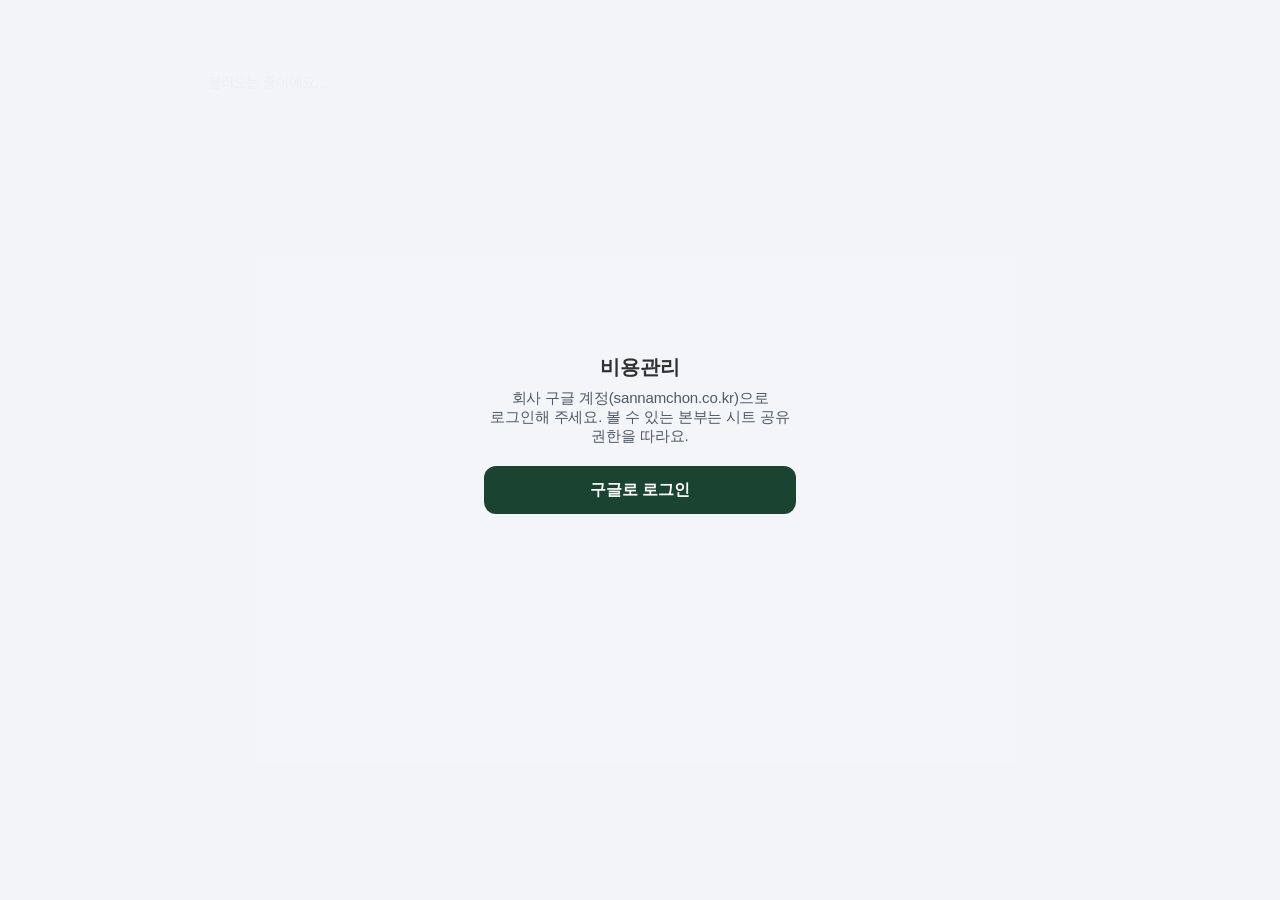
==== flow.html @ 330aad8c "feat(GS9 M3·M4): shim(로그인·fetch 가로채기)·r9_api(계획·공통비·상태)·구성 (로컬 커밋, push 전)" ====
<!doctype html><html lang="ko"><head><meta charset="utf-8"><meta name="viewport" content="width=1440"><title>비용관리</title>
<link rel="stylesheet" href="style.css"><link rel="stylesheet" href="online.css"><link rel="stylesheet" href="common.css"><link rel="stylesheet" href="flow.css"><link rel="stylesheet" href="u5.css"><link rel="stylesheet" href="u6.css"><link rel="stylesheet" href="u7.css"><link rel="stylesheet" href="u8.css"><link rel="preload" href="fonts/PretendardVariable.woff2" as="font" type="font/woff2" crossorigin><link rel="stylesheet" href="u9.css"><link rel="stylesheet" href="u10.css"><link rel="stylesheet" href="sidebar.css"><link rel="stylesheet" href="r7_p1.css"><link rel="stylesheet" href="r7_tokens.css"><link rel="stylesheet" href="r7_p3.css"><link rel="stylesheet" href="r8_p3.css"><link rel="stylesheet" href="r10_simple.css"><link rel="stylesheet" href="r10_ai.css"><link rel="stylesheet" href="r10_chart.css"><link rel="stylesheet" href="r11_ux.css"><link rel="stylesheet" href="r11_data.css"><link rel="stylesheet" href="r13_plan.css"><link rel="stylesheet" href="hide_excluded.css"></head>
<body class="d r10"><div class="app"><aside class="side" id="side" aria-label="메뉴"></aside><main class="main" id="main"><div class="col" id="boot" style="padding:48px;font-size:15px;color:#616161">불러오는 중이에요…</div></main><aside class="ai-side" id="aiSide" aria-label="AI 대화"></aside></div>
<div class="modal-bg" id="mbg"><div class="modal" id="modal" role="dialog" aria-modal="true" aria-labelledby="mTitle"></div></div>
<div class="toast" id="toast" role="status" aria-live="polite" aria-atomic="true"><span id="tmsg"></span><button id="tundo">되돌리기</button></div>
<script src="https://accounts.google.com/gsi/client" async defer></script><script src="bundle.js"></script><script src="r9_api.js"></script><script src="shim.js"></script><script src="common.js"></script><script src="plan_edit.js"></script><script src="u8_a11y.js"></script><script src="u10_tip.js"></script><script src="r7_tip.js"></script><script src="r7_p3.js"></script><script src="sidebar.js"></script><script src="r8_p3.js"></script><script src="auth/mode.js"></script><script src="r10_simple.js"></script><script src="r10_chart.js"></script><script src="r11_ux.js"></script><script src="r11_data.js"></script><script src="r13_plan.js"></script><script src="r13_resume.js"></script>
<script>
// 로그인 대역(개발용): ?as=이메일 로 바꿔 볼 수 있어요. 운영에서는 회사 구글 SSO로 바꿔요.
(async()=>{const q=new URLSearchParams(location.search);if(q.get('as'))localStorage.setItem('r6_dev_user',q.get('as'));
 const boot=document.getElementById('boot');
 try{const me=await V5.api('/api/me');const [data,state]=await Promise.all([V5.api('/api/r6/data'),V5.api('/api/state')]);
  window.R6_DATA=data;V5.initState(state,me);window.R13_resumeHash&&R13_resumeHash(me);const s=document.createElement('script');s.src='app.js';s.onload=()=>{if(window.R10HOOK)R10HOOK();};document.body.appendChild(s);}
 catch(e){window.R6_READY='error';// U5: 권한 없음(403)은 그대로 #denied, 나머지는 해요체 안내 + 다시 불러오기(서버 원문 e.message 는 안 보여요)
  if(e.status===403&&(!e.code||e.code==='not_allowlisted')){boot.id='denied';boot.textContent='이 계정은 비용관리를 볼 권한이 없어요. 경영지원본부에 권한을 요청해 주세요.';return;}
  boot.id='bootErr';boot.innerHTML=V5.errHtml(V5.errInfo(e,'화면을 불러오지 못했어요',{403:'이 계정으로는 이 화면 자료를 볼 수 없어요. 경영지원본부에 권한을 요청해 주세요.',404:'화면 자료 주소를 찾지 못했어요. 잠시 뒤 다시 불러와 주세요.'}))+'<button class="btn pri sm" id="bootRetry" style="margin-top:12px">다시 불러오기</button>';
  document.getElementById('bootRetry').onclick=()=>location.reload();}})();
</script></body></html>
---- style.css ----
*{box-sizing:border-box;margin:0;padding:0}
body{font-family:Pretendard,'Noto Sans CJK KR',sans-serif;color:#303030;background:#F1F1F1;font-size:14px;line-height:22px;letter-spacing:-0.01em;word-break:keep-all}
.num{font-variant-numeric:tabular-nums}
b,.strong{font-weight:650}
.app{display:flex;min-height:100vh}
.side{width:240px;background:#EBEBEB;padding:24px 12px;display:flex;flex-direction:column;gap:4px;position:relative}
.brand{font-size:18px;line-height:26px;font-weight:700;padding:0 8px}
.brand-s{font-size:12px;line-height:18px;color:#616161;padding:0 8px 16px}
.nav{display:block;padding:8px 12px;border-radius:8px;font-size:14px;color:#303030}
.nav.on{background:#fff;font-weight:650}
.side-b{margin-top:auto;padding:8px}
.cap{font-size:12px;color:#616161;margin-bottom:4px}
.sel{display:inline-block;background:#fff;border:1px solid #8A8A8A;border-radius:8px;padding:6px 12px;font-size:13px}
.sel.sm{font-size:12px;padding:4px 8px}
.main{flex:1;padding:32px 40px 40px;display:flex;justify-content:center}
.col{width:880px;display:flex;flex-direction:column;gap:16px}
.col2{display:flex;gap:24px;align-items:flex-start}
.colL{width:760px;display:flex;flex-direction:column;gap:16px}
.colR{width:400px;position:sticky;top:32px;padding-top:36px}
.topbar{display:flex;justify-content:space-between;align-items:center}
.tabs{display:flex;gap:4px;background:#E3E3E3;padding:4px;border-radius:12px}
.tab{padding:6px 16px;border-radius:8px;font-size:14px;color:#616161}
.tab.on{background:#fff;color:#303030;font-weight:650}
.tb-r{display:flex;gap:8px;align-items:center}
.seg{display:inline-flex;background:#E3E3E3;border-radius:8px;padding:2px}
.seg span{padding:4px 12px;font-size:13px;border-radius:6px;color:#616161}
.seg .on{background:#fff;color:#303030;font-weight:650}
.srcline{font-size:12px;line-height:18px;color:#616161}
.band{display:flex;gap:24px;align-items:center;background:#fff;border-radius:16px;padding:12px 20px}
.band .kv .v{font-size:16px}
.cap2{font-size:12px;color:#616161;font-weight:650;width:120px}
.hero{padding:16px 4px 8px}
.eyebrow{font-size:13px;color:#616161;font-weight:550}
.big{font-size:40px;line-height:52px;font-weight:700;letter-spacing:-0.02em;margin:4px 0}
.lead{font-size:16px;line-height:24px}
.tags{display:flex;flex-wrap:wrap;gap:8px;align-items:center;margin:8px 0}
.btns{display:flex;gap:8px;align-items:center;margin-top:16px}
.btn{display:inline-block;border-radius:12px;padding:12px 20px;font-size:15px;font-weight:650}
.btn.pri{background:#303030;color:#fff}
.btn.sec{background:#E3E3E3;color:#303030}
.btn.full{width:100%;text-align:center}
.card{background:#fff;border-radius:16px;padding:20px 24px;box-shadow:0 1px 2px rgba(0,0,0,.04)}
.ct{font-size:16px;line-height:24px;font-weight:650;margin-bottom:12px;display:flex;align-items:center;gap:8px;flex-wrap:wrap}
.ctsub{font-size:13px;font-weight:450;color:#616161}
.kvrow{display:flex;gap:16px}
.kv{flex:1}
.kv .k{font-size:13px;color:#616161}
.kv .v{font-size:20px;line-height:28px;font-weight:650}
.kv .v2{font-size:14px;line-height:22px}
.tbl{width:100%;border-collapse:collapse}
.tbl th{font-size:13px;line-height:18px;color:#616161;font-weight:550;text-align:left;padding:8px;background:#F7F7F7}
.tbl th span{font-weight:450;font-size:12px}
.tbl th:first-child{border-radius:8px 0 0 8px}.tbl th:last-child{border-radius:0 8px 8px 0}
.tbl td{padding:12px 8px;border-bottom:1px solid #EBEBEB;vertical-align:middle}
.tbl.sm td{padding:8px;font-size:13px;line-height:20px}
.tbl .num{text-align:right}
.tbl tr.sum td{font-weight:650;border-bottom:none;background:#FAFAFA}
.acc .an{font-weight:550}
.an{font-weight:550}
.code{font-size:12px;color:#616161;font-weight:450}
.bd{display:flex;gap:4px;flex-wrap:wrap;margin-top:2px}
.sub{font-size:13px;line-height:20px;color:#616161;font-weight:450}
.b{display:inline-block;font-size:12px;line-height:18px;font-weight:550;padding:1px 8px;border-radius:8px;white-space:nowrap}
.b.big{font-size:13px;padding:4px 10px}
.b-n{background:#FFEB78;color:#4F4700}
.b-y{background:#FFEB78;color:#4F4700}
.b-c{background:#F0F0F0;color:#616161}
.b-g{background:#F0F0F0;color:#303030}
.b-gr{background:#AFFEBF;color:#014B40}
.b-x{background:#fff;color:#616161;border:1px solid #8A8A8A}
.bn-t{font-size:13px;color:#616161}
.stg{font-size:13px;color:#005BD3;font-weight:550;white-space:nowrap}
.stg.off{color:#616161}
.more{padding:12px 8px 0;font-size:14px;font-weight:550;color:#303030}
.note{font-size:13px;line-height:20px;color:#616161;background:#F7F7F7;border-radius:8px;padding:8px 12px;margin-top:12px}
.lrow{display:flex;justify-content:space-between;gap:16px;align-items:center;padding:12px 0;border-top:1px solid #EBEBEB}
.lv{display:flex;gap:8px;align-items:center;flex-wrap:wrap;justify-content:flex-end;text-align:right}
.mask{font-size:13px;color:#616161;background:#F7F7F7;border-radius:8px;padding:2px 8px}
.foot{font-size:12px;line-height:18px;color:#616161;border-top:1px solid #E3E3E3;padding-top:12px}
.back{font-size:14px;color:#616161;font-weight:550}
.vcell{display:flex;gap:8px;align-items:center}
.ava{width:28px;height:28px;border-radius:8px;background:#F0F0F0;display:inline-flex;align-items:center;justify-content:center;font-size:12px;font-weight:650;flex:none}
.recon{margin-top:12px;background:#FAFAFA;border-radius:12px;padding:12px 16px}
.rr{display:flex;justify-content:space-between;align-items:center;padding:4px 0;gap:8px}
.rr.tot{font-weight:650;border-top:1px solid #E3E3E3;margin-top:4px;padding-top:8px}
.chart{display:flex;gap:8px;align-items:flex-end;height:200px;padding-top:8px}
.bar{flex:1;display:flex;flex-direction:column;align-items:center;gap:4px}
.bar .bb{height:172px;display:flex;flex-direction:column;justify-content:flex-end;align-items:center;width:100%}
.bt{font-size:12px;font-weight:650;margin-bottom:2px}
.bf{width:28px;border-radius:6px 6px 0 0}
.bf.q3{background:#D4D4D4}.bf.h1{background:#B5B5B5}.bf.cur{background:#303030}
.bar.gap .bb{border-bottom:1px dashed #8A8A8A;height:172px}
.bl{font-size:12px;line-height:16px;color:#616161;text-align:center}
.legend{display:flex;gap:16px;font-size:12px;color:#616161;margin-top:8px}
.legend i{display:inline-block;width:10px;height:10px;border-radius:3px;margin-right:4px;vertical-align:-1px}
.legend i.q3{background:#D4D4D4}.legend i.h1{background:#B5B5B5}.legend i.cur{background:#303030}
.ai .ctx{display:flex;flex-wrap:wrap;gap:4px;margin-bottom:12px}
.chip{font-size:12px;background:#F0F0F0;border-radius:8px;padding:2px 8px}
.lab{font-size:13px;font-weight:650;margin:12px 0 8px;display:flex;gap:8px;align-items:center;flex-wrap:wrap}
.ta{border:1px solid #8A8A8A;border-radius:12px;padding:12px;font-size:14px;line-height:22px;min-height:96px;background:#fff}
.ai .btns{margin-top:12px;flex-wrap:wrap}
.plan{border:1px solid #E3E3E3;border-radius:12px;padding:16px;display:flex;flex-direction:column;gap:8px;margin-top:8px}
.pt{font-size:15px;font-weight:650;display:flex;gap:8px;align-items:center;flex-wrap:wrap}
.pr{display:flex;gap:12px;font-size:13px;line-height:20px}
.pk{width:64px;flex:none;color:#616161;font-weight:550}
.basis{background:#FAFAFA;border-radius:12px;padding:12px 16px;margin-bottom:12px}
.nb{margin-top:4px}
.nrow{display:flex;gap:12px;align-items:center;padding:10px 0;border-top:1px solid #EBEBEB}
.nid{width:40px;height:28px;border-radius:8px;background:#F0F0F0;display:inline-flex;align-items:center;justify-content:center;font-size:12px;font-weight:650;flex:none}
.nm{flex:1}
/* mobile */
body.m{width:380px}
.mtop{display:flex;justify-content:space-between;align-items:center;padding:16px 16px 8px}
.mtabs{display:flex;gap:4px;margin:4px 16px;background:#E3E3E3;padding:4px;border-radius:12px}
.mtabs span{flex:1;text-align:center;padding:6px 0;border-radius:8px;font-size:14px;color:#616161}
.mtabs .on{background:#fff;color:#303030;font-weight:650}
.mseg{display:flex;justify-content:space-between;align-items:center;margin:8px 16px}
.hero.m{padding:12px 16px 8px}
.hero.m .big{font-size:34px;line-height:44px}
.hero.m .lead{font-size:15px}
.sect{font-size:17px;font-weight:650;padding:16px 16px 8px;display:flex;gap:8px;align-items:center}
.mc{background:#fff;border-radius:16px;margin:0 12px 8px;padding:16px}
.mch{display:flex;justify-content:space-between;align-items:center}
.mcv{display:flex;justify-content:space-between;align-items:flex-end;margin:8px 0 4px}
.mcv .num.strong{font-size:18px}
.mcv .r{text-align:right}
.mcv3{display:flex;justify-content:space-between;gap:8px}
.mcv3 .num{font-size:14px}
.vrow{display:flex;gap:12px;align-items:center;padding:8px 0;border-bottom:1px solid #EBEBEB}
.vm{flex:1;min-width:0}
.vm .an{white-space:nowrap;overflow:hidden;text-overflow:ellipsis}
.vr{text-align:right}
.mc .ta{min-height:0}
.foot.m{margin:8px 16px 16px;border:none}
.mnav{width:380px;background:#fff;border-top:1px solid #E3E3E3;display:flex;padding:12px 0}
.mnav span{flex:1;text-align:center;font-size:13px;color:#616161}
.mnav .on{color:#303030;font-weight:650}

.nw{white-space:nowrap}
.tbl td.num.l{text-align:left}
---- online.css ----
.chips{display:flex;gap:8px;flex-wrap:wrap}
.chipb{border:1px solid #E3E3E3;background:#fff;border-radius:999px;padding:6px 14px;font-size:14px;color:#303030;cursor:pointer;font-family:inherit}
.chipb.on{background:#303030;border-color:#303030;color:#fff;font-weight:650}
.tbl tr.click{cursor:pointer}
.tbl tr.click:hover td{background:#FAFAFA}
.tbl tr.selrow td{background:#F3F3F3}
.btn{cursor:pointer;border:none;font-family:inherit}
.btn[disabled]{background:#E3E3E3;color:#8A8A8A;cursor:default}
.btn.sm{padding:8px 14px;font-size:14px;border-radius:10px}
.linkbtn{background:none;border:none;color:#005BD3;font-weight:550;font-size:13px;cursor:pointer;font-family:inherit;padding:0}
.lines-h{display:flex;justify-content:space-between;align-items:center;margin-bottom:8px}
input[type=checkbox],input[type=radio]{width:16px;height:16px;accent-color:#303030;vertical-align:-3px}
.modal-bg{position:fixed;inset:0;background:rgba(0,0,0,.4);display:none;align-items:center;justify-content:center;z-index:10}
.modal-bg.show{display:flex}
.modal{background:#fff;border-radius:16px;width:480px;padding:24px;display:flex;flex-direction:column;gap:12px;box-shadow:0 8px 32px rgba(0,0,0,.2)}
.mt{font-size:18px;line-height:26px;font-weight:650}
.opt{display:flex;gap:12px;align-items:center;border:1px solid #E3E3E3;border-radius:12px;padding:12px 16px;cursor:pointer}
.opt.on{border-color:#303030;background:#FAFAFA}
.opt .r{margin-left:auto;text-align:right}
.mbtns{display:flex;gap:8px;justify-content:flex-end;margin-top:4px}
.toast{position:fixed;left:50%;bottom:32px;transform:translateX(-50%);background:#1A1A1A;color:#fff;border-radius:12px;padding:12px 20px;display:none;gap:16px;align-items:center;font-size:14px;z-index:20}
.toast.show{display:flex}
.toast button{background:none;border:none;color:#91D0FF;font-weight:650;font-size:14px;cursor:pointer;font-family:inherit}
.hist td{font-size:13px}
.moved{background:#FFEB78;color:#4F4700}
.reason{border:1px solid #8A8A8A;border-radius:10px;padding:8px 12px;font-family:inherit;font-size:14px;width:100%;resize:none}

.colR{position:static}
.nw{white-space:nowrap}
---- common.css ----
/* r2 공용 레이아웃: 왼쪽 메뉴 + 본문 + 오른쪽 AI 사이드바(항상 유지) */
.app{display:flex;min-height:100vh;align-items:flex-start}
.side{position:sticky;top:0;height:100vh;flex:none}
.nav{cursor:pointer;text-decoration:none}
.nav .cnt{float:right;font-size:12px;color:#616161}
.main{flex:1;min-width:0;padding:32px 32px 40px}
.main .col{width:100%;max-width:880px}
.tab{cursor:pointer;text-decoration:none}
.tab.dis{color:#8A8A8A;cursor:default}
.ai-side{width:400px;flex:none;position:sticky;top:0;height:100vh;background:#fff;border-left:1px solid #E3E3E3;display:flex;flex-direction:column}
.ai-side.closed{display:none}
.ai-h{display:flex;align-items:center;gap:8px;padding:16px 20px;border-bottom:1px solid #EBEBEB}
.ai-h .t{font-size:16px;font-weight:650}
.ai-h .x{margin-left:auto;background:#F0F0F0;border:none;border-radius:8px;padding:4px 10px;font-size:13px;cursor:pointer;font-family:inherit;color:#303030}
.ai-ctx{display:flex;flex-wrap:wrap;gap:4px;padding:12px 20px 0}
.ai-body{flex:1;overflow:auto;padding:12px 20px;display:flex;flex-direction:column;gap:8px}
.msg{max-width:92%;border-radius:12px;padding:10px 12px;font-size:14px;line-height:22px;white-space:pre-wrap}
.msg.u{align-self:flex-end;background:#303030;color:#fff}
.msg.a{align-self:flex-start;background:#F3F3F3}
.msg .mt2{display:block;font-size:12px;line-height:18px;color:#616161;margin-bottom:2px;white-space:normal}
.msg.u .mt2{color:#E3E3E3}
.ai-empty{font-size:13px;color:#616161;line-height:20px}
.sugg{display:flex;flex-wrap:wrap;gap:4px}
.sugg button{border:1px solid #E3E3E3;background:#fff;border-radius:999px;padding:4px 10px;font-size:13px;cursor:pointer;font-family:inherit;color:#303030}
.ai-in{border-top:1px solid #EBEBEB;padding:12px 20px 16px;display:flex;flex-direction:column;gap:8px}
.ai-in textarea{border:1px solid #8A8A8A;border-radius:12px;padding:10px 12px;font-family:inherit;font-size:14px;line-height:22px;resize:none;height:72px}
.ai-row{display:flex;gap:8px;align-items:center}
.ai-row .sv{font-size:12px;color:#616161;margin-right:auto}
.planc{border:1px solid #303030;border-radius:12px;padding:12px;display:flex;flex-direction:column;gap:6px;background:#fff}
.planc .pr{font-size:13px}
.planc input{border:1px solid #8A8A8A;border-radius:8px;padding:2px 8px;font-family:inherit;font-size:13px;width:120px}
.saved{border-top:1px solid #EBEBEB;padding:8px 20px 12px;max-height:180px;overflow:auto}
.saved .sh{font-size:13px;font-weight:650;margin-bottom:4px}
.saved .si{font-size:13px;line-height:20px;padding:4px 0;border-top:1px solid #F0F0F0}
.ai-open{position:fixed;right:16px;top:16px;background:#303030;color:#fff;border:none;border-radius:12px;padding:10px 16px;font-size:14px;font-weight:650;cursor:pointer;font-family:inherit;display:none;z-index:5}
.ai-open.show{display:block}
.btn{cursor:pointer;border:none;font-family:inherit;text-decoration:none}
.btn.sm{padding:8px 14px;font-size:14px;border-radius:10px}
.btn[disabled]{background:#E3E3E3;color:#8A8A8A;cursor:default}
.linkbtn{background:none;border:none;color:#005BD3;font-weight:550;font-size:13px;cursor:pointer;font-family:inherit;padding:0;text-decoration:none}
.tbl tr.click{cursor:pointer}
.tbl tr.click:hover td{background:#FAFAFA}
.tbl tr.selrow td{background:#F3F3F3}
.nw{white-space:nowrap}
.tbl td.num.l{text-align:left}
.search{border:1px solid #8A8A8A;border-radius:10px;padding:8px 12px;font-family:inherit;font-size:14px;width:100%}
.mlist{max-height:220px;overflow:auto;margin-top:8px}
.mlist .mi{display:flex;justify-content:space-between;padding:8px 12px;border-radius:8px;cursor:pointer;font-size:14px}
.mlist .mi:hover{background:#FAFAFA}
.mlist .mi.on{background:#F3F3F3;font-weight:650}

/* r3 금액|비율 토글 */
.vt{display:flex;align-items:center;gap:8px}
.seg button{border:none;background:none;padding:4px 14px;font-size:13px;line-height:20px;border-radius:6px;color:#616161;cursor:pointer;font-family:inherit}
.seg button.on{background:#fff;color:#303030;font-weight:650;box-shadow:0 1px 2px rgba(0,0,0,.08)}
.vtl{font-size:13px;color:#616161}
.nos{font-size:12px;line-height:18px;color:#616161;white-space:nowrap}

/* r4: AI 패널 글자 겹침 해결 — 고정 영역은 줄어들지 않게, 대화 영역만 스크롤 */
.ai-h,.ai-ctx,.ai-in,.saved{flex:none}
.ai-ctx{padding:12px 20px;border-bottom:1px solid #F0F0F0;background:#fff;position:relative;z-index:1}
.ai-body{min-height:0}
.ai-err{margin:0 16px 8px;padding:8px 12px;border-radius:8px;background:#F6F6F6;color:#303030;font-size:13px}
---- flow.css ----
/* r4 단계형 흐름(토스 시그널·뉴스 구성 참고). DESIGN.md 토큰만 사용, 집반찬그린 없음 */
.ai-open{top:auto;bottom:24px;right:24px;border-radius:999px;padding:12px 20px;box-shadow:0 4px 16px rgba(0,0,0,.16)}
.main .col{max-width:880px;gap:16px}
.topbar .tabs button{border:none;background:none;font-family:inherit;cursor:pointer}
.stepper{display:flex;gap:4px;background:#E3E3E3;border-radius:12px;padding:4px}
.stp{flex:1;display:flex;gap:8px;align-items:center;padding:8px 12px;border-radius:8px;font-size:13px;line-height:20px;color:#616161;border:none;background:none;font-family:inherit;cursor:pointer;text-align:left}
.stp .no{width:20px;height:20px;border-radius:999px;background:#fff;color:#616161;display:inline-flex;align-items:center;justify-content:center;font-size:12px;font-weight:650;flex:none}
.stp.on{background:#fff;color:#303030;font-weight:650}
.stp.on .no{background:#303030;color:#fff}
.stp.done .no{background:#616161;color:#fff}
.stp[disabled]{cursor:default;opacity:.6}
.guide{background:#fff;border-radius:16px;padding:16px 20px;display:flex;align-items:center;gap:16px;border:1px solid #E3E3E3}
.guide .gk{font-size:12px;line-height:18px;color:#616161;font-weight:650}
.guide .gt{font-size:15px;line-height:22px;font-weight:550}
.guide .gx{flex:1;min-width:0}
.guide .gb{display:flex;gap:8px;flex:none}
.pg-eyebrow{font-size:13px;line-height:20px;color:#616161;font-weight:550}
.pg-h{font-size:26px;line-height:34px;font-weight:700;letter-spacing:-0.02em}
.pg-s{font-size:15px;line-height:22px;color:#616161;margin-top:4px}
.sortseg{display:flex;justify-content:space-between;align-items:center}
/* 1단계: 이슈 행 = 원인 카드 → 화살표 → 영향 2개 + 더보기 */
.issues{display:flex;flex-direction:column;gap:12px}
.issue{display:grid;grid-template-columns:420px 64px 1fr;align-items:center}
.icard{background:#fff;border-radius:16px;padding:16px 20px;display:flex;gap:12px;align-items:flex-start;cursor:pointer;border:1px solid transparent;text-align:left;font-family:inherit;color:#303030}
.icard:hover{border-color:#E3E3E3}
.rank{font-size:16px;line-height:24px;font-weight:700;width:20px;flex:none}
.ibody{flex:1;min-width:0}
.ititle{font-size:16px;line-height:24px;font-weight:650;display:flex;gap:8px;align-items:center}
.ireason{font-size:14px;line-height:22px;color:#616161;margin-top:2px}
.ikey{font-size:14px;line-height:22px;font-weight:650;margin-top:4px}
.chev{color:#8A8A8A;font-size:16px;line-height:24px}
.arw{height:1px;background:#B5B5B5;position:relative;margin:0 8px}
.arw:after{content:'';position:absolute;right:-1px;top:-4px;border:4px solid transparent;border-left:6px solid #B5B5B5;border-right:none}
.imp{display:flex;flex-direction:column;gap:4px;padding-left:8px}
.imp .ir{display:flex;gap:8px;align-items:center;font-size:14px;line-height:22px}
.imp .ir .nm2{font-weight:550;max-width:220px;white-space:nowrap;overflow:hidden;text-overflow:ellipsis}
.imp .ir .dv{color:#616161}
.imp .im{font-size:13px;color:#8A8A8A;padding-left:0}
.morebtn{background:#fff;border:1px solid #E3E3E3;border-radius:12px;padding:12px;font-family:inherit;font-size:14px;font-weight:550;color:#303030;cursor:pointer;width:420px}
.exnote{font-size:13px;line-height:20px;color:#616161}
/* 2단계: 상세 */
.sumq{border-left:3px solid #E3E3E3;padding:2px 0 2px 16px;font-size:16px;line-height:26px;margin-top:8px}
.fold{background:none;border:none;font-family:inherit;font-size:14px;color:#616161;font-weight:550;cursor:pointer;padding:8px 0 0 16px;display:inline-flex;gap:4px;align-items:center}
.fold .cv{display:inline-block;transition:transform .1s}
.fold[aria-expanded=true] .cv{transform:rotate(180deg)}
.foldb{padding:4px 0 0 16px}
.foldb ul{margin:4px 0 0 18px;font-size:14px;line-height:24px}
.metachips{display:flex;gap:8px;margin-top:12px}
.metachips span{background:#fff;border:1px solid #E3E3E3;border-radius:999px;padding:4px 12px;font-size:13px;color:#303030}
.sect-h{font-size:20px;line-height:28px;font-weight:700;margin-top:8px}
.dg{display:flex;align-items:center;background:#fff;border-radius:16px;padding:20px 24px}
.dg-src{font-size:17px;line-height:26px;font-weight:650;width:200px;flex:none}
.dg-src .sub{display:block;font-weight:450}
.dg-line{flex:0 0 80px;margin-right:8px}
.dg-nodes{display:flex;flex-direction:column;gap:8px;align-items:flex-start}
.pill{border:none;border-radius:999px;background:#F3F3F3;padding:6px 14px;font-family:inherit;font-size:14px;line-height:22px;color:#303030;cursor:pointer;display:inline-flex;gap:8px;align-items:center}
.pill .dv{color:#616161}
.pill.on{background:#303030;color:#fff}
.pill.on .dv{color:#E3E3E3}
.pill.ghost{background:none;color:#616161;padding-left:4px}
.nexp{background:#fff;border-radius:16px;padding:20px 24px;display:flex;gap:12px}
.nexp .dot{width:8px;height:8px;border-radius:999px;background:#303030;margin-top:8px;flex:none}
.nexp .nt{font-size:17px;line-height:26px;font-weight:650;display:flex;gap:8px;align-items:center}
.nexp .nd{font-size:15px;line-height:24px;margin-top:4px}
.rel{margin-top:8px}
.rel .fold{padding-left:0}
.rel .foldb{padding-left:0}
.rrow{display:flex;justify-content:space-between;padding:8px 0;border-top:1px solid #F0F0F0;font-size:14px}
.rrow .rs{color:#616161;font-size:13px}
/* 3단계: 접이식 */
.accs{display:flex;flex-direction:column;gap:12px}
.acc-i{background:#fff;border-radius:16px}
.acc-h{display:flex;align-items:center;gap:12px;padding:16px 24px;cursor:pointer;width:100%;background:none;border:none;font-family:inherit;text-align:left;color:#303030}
.acc-h .at{font-size:16px;line-height:24px;font-weight:650}
.acc-h .as{font-size:13px;line-height:20px;color:#616161}
.acc-h .ax{margin-left:auto;font-size:13px;color:#616161;font-weight:550;white-space:nowrap}
.acc-b{padding:0 24px 20px}
.acc-b .card{box-shadow:none;padding:0}
.matpick{display:flex;flex-wrap:wrap;gap:8px;margin:8px 0 12px}
/* 4단계 */
.ctxcard{background:#fff;border-radius:16px;padding:20px 24px}
.ctxcard .kv2{display:flex;gap:12px;padding:8px 0;border-top:1px solid #F0F0F0;font-size:14px}
.ctxcard .kv2 .k{width:96px;color:#616161;flex:none}
.howto{display:flex;gap:12px}
.howto .h{flex:1;background:#fff;border-radius:16px;padding:16px 20px}
.howto .hn{font-size:12px;color:#616161;font-weight:650}
.howto .ht{font-size:14px;line-height:22px;font-weight:550;margin-top:2px}
.qbtns{display:flex;flex-wrap:wrap;gap:8px}
.qbtns button{border:1px solid #E3E3E3;background:#fff;border-radius:999px;padding:8px 14px;font-size:14px;cursor:pointer;font-family:inherit;color:#303030}
.empty{font-size:14px;color:#616161;padding:8px 0}
/* 자재 단가 히트맵(트리맵). 상승=빨강, 하락=청록빛 초록(집반찬그린과 다른 청록 톤), 보합=회색 */
.main .col.wide{max-width:1136px}
.tm-ctrl{display:flex;gap:12px;align-items:center;flex-wrap:wrap}
.tm-leg{display:flex;gap:12px;flex-wrap:wrap;font-size:12px;line-height:18px;color:#616161}
.tm-leg i{display:inline-block;width:10px;height:10px;border-radius:999px;margin-right:4px;vertical-align:-1px}
.tm-size{margin-left:auto;font-size:12px;color:#616161}
.tm-wrap{display:grid;grid-template-columns:1fr 240px;gap:16px;align-items:start}
#tm{position:relative;height:640px;background:#fff;border-radius:16px;overflow:hidden}
.tm-s{position:absolute;border:2px solid #fff;background:#F7F7F7;border-radius:8px;overflow:hidden}
.tm-sh{position:absolute;left:0;right:0;top:0;height:28px;display:flex;align-items:center;gap:6px;padding:0 8px;font-size:13px;font-weight:650;background:#F7F7F7;white-space:nowrap;overflow:hidden}
.tm-sh .sa{font-weight:450;color:#616161;font-size:12px}
.tm-sh .pp{margin-left:auto}
.tm-r{position:absolute;border:1px solid #fff;padding:4px;display:flex;flex-direction:column;align-items:center;justify-content:center;text-align:center;cursor:pointer;font-family:inherit;overflow:hidden;line-height:16px}
.tm-r .tn{font-size:12px;font-weight:650;max-width:100%;white-space:nowrap;overflow:hidden;text-overflow:ellipsis}
.tm-r .tc{font-size:12px}
.tm-r.lg .tn{font-size:15px;line-height:20px}.tm-r.lg .tc{font-size:14px;line-height:20px}
.tm-r:hover{outline:2px solid #303030;outline-offset:-2px;z-index:2}
.bk-u2{background:#B3261E;color:#fff}.bk-u1{background:#E5746A;color:#fff}.bk-z{background:#B0B4B9;color:#303030}
.bk-d1{background:#4FA383;color:#fff}.bk-d2{background:#1B6E5A;color:#fff}.bk-n{background:#E3E3E3;color:#616161}
.pp{display:inline-block;border-radius:999px;padding:0 8px;font-size:12px;line-height:18px;font-weight:650}
.tm-side{display:flex;flex-direction:column;gap:12px}
.tm-card{background:#fff;border-radius:16px;padding:16px}
.tm-card .ct{font-size:14px;margin-bottom:8px}
.tm-row{display:flex;justify-content:space-between;align-items:center;gap:8px;padding:6px 0;font-size:13px;line-height:20px;border-top:1px solid #F0F0F0;cursor:default;background:none;border-left:none;border-right:none;border-bottom:none;width:100%;font-family:inherit;color:#303030;text-align:left}
button.tm-row{cursor:pointer}
.tm-row .rn{min-width:0;overflow:hidden;text-overflow:ellipsis;white-space:nowrap}
.pbar{display:flex;gap:4px;align-items:flex-end;height:180px;padding-top:8px}
/* r5: 히트맵 공통 · 2단계 그래프 · 상시 AI 사이드바 */
.vhead{display:flex;justify-content:space-between;align-items:flex-end;gap:16px}
.pg-n{font-size:16px;font-weight:550;color:#616161;margin-left:8px}
.hmkinds{display:flex;gap:8px;flex-wrap:wrap}
#tm{position:relative;height:520px;background:#fff;border-radius:16px;overflow:hidden}
.tm-side3{display:grid;grid-template-columns:repeat(3,1fr);gap:12px}
.tm-r.nock{cursor:default}
.s2head{display:flex;justify-content:space-between;align-items:flex-end;gap:16px}
.s2key{font-size:28px;line-height:36px;font-weight:700;margin-top:4px}
.s2key .sub{font-size:13px;font-weight:450}
.spark{display:flex;gap:3px;align-items:flex-end;height:44px;padding:0 4px;flex:none}
.spark .sp{width:8px;border-radius:2px 2px 0 0;background:#D4D4D4}
.spark .sp.h1{background:#B5B5B5}.spark .sp.cur{background:#303030}
.spark .sp.gap{height:1px;border-top:1px dashed #8A8A8A;background:none;width:10px}
.mchips{display:flex;gap:8px;flex-wrap:wrap}
.mchip{display:inline-flex;gap:6px;align-items:center;background:#fff;border:1px solid #E3E3E3;border-radius:999px;padding:4px 12px;font-size:13px;line-height:20px;cursor:help}
.mchip b{font-size:12px;color:#616161;font-weight:650}
.wf{display:flex;gap:6px;align-items:stretch;padding-top:4px}
.wf-c{flex:1;min-width:0;display:flex;flex-direction:column;align-items:center;gap:4px;border:none;background:none;font-family:inherit;color:#303030;cursor:pointer;padding:4px 0;border-radius:8px}
.wf-c:hover:not([disabled]){background:#F7F7F7}
.wf-c[disabled]{cursor:default}
.wf-v{font-size:12px;font-weight:650;line-height:16px;white-space:nowrap}
.wf-a{position:relative;height:160px;width:100%}
.wf-b{position:absolute;left:20%;right:20%;border-radius:4px;background:#B0B4B9}
.wf-c.tot .wf-b{background:#B5B5B5}.wf-c.tot.end .wf-b{background:#303030}
.wf-c.up .wf-b{background:#E5746A}.wf-c.dn .wf-b{background:#4FA383}
.wf-c.resid .wf-b{background:repeating-linear-gradient(45deg,#E3E3E3 0 4px,#C8C8C8 4px 8px)}
.wf-n{font-size:12px;line-height:16px;color:#616161;max-width:100%;overflow:hidden;text-overflow:ellipsis;white-space:nowrap;padding:0 2px}
.wf-ax{font-size:12px;color:#8A8A8A;margin-top:4px}
.wf-rest{margin-top:8px}
.plist{display:grid;grid-template-columns:1fr 1fr;gap:12px}
.pcard .pt{font-size:15px}.pk2{font-size:13px;color:#616161;margin-top:4px}.pv{font-size:18px;font-weight:700;margin:8px 0 4px}
/* ---------- r6: 보기·비교 줄, 단가 두 기준 타일, 토스 시그널 ---------- */
.cbar{display:flex;justify-content:space-between;align-items:center;gap:12px;flex-wrap:wrap;margin-top:-8px}
.cbar-r{display:flex;align-items:center;gap:8px}
.seg.aux button{padding:4px 10px;font-size:12px}
.ptiles{display:grid;grid-template-columns:repeat(3,1fr);gap:8px}
.pt3{background:#fff;border:1px solid #E3E3E3;border-radius:12px;padding:12px 16px;display:flex;flex-direction:column;gap:2px;text-align:left;font-family:inherit;color:#303030;cursor:pointer}
.pt3 .k{font-size:12px;color:#616161}.pt3 .v{font-size:20px;font-weight:700;line-height:28px}.pt3 .d{font-size:13px;color:#616161}
.pt3.on{border-color:#303030;box-shadow:0 0 0 1px #303030 inset}
.pt3.cur{cursor:default;background:#F7F7F7}
.sigs{display:flex;flex-direction:column;gap:10px;margin-top:8px}
.sig{display:grid;grid-template-columns:minmax(0,280px) 40px minmax(0,1fr);align-items:center}
.sig .icard{padding:12px 16px;border:1px solid #E3E3E3;border-radius:14px}
.sig .icard:hover{border-color:#B5B5B5}
.sig .ititle{font-size:15px;font-weight:700;display:block;white-space:nowrap;overflow:hidden;text-overflow:ellipsis;max-width:210px}
.sig .ibody{min-width:0;flex:1}
.sigk{display:block;font-size:12px;line-height:16px;color:#8A8A8A}
.sig .imp .ir{background:none;border:none;font-family:inherit;padding:2px 0;text-align:left;color:#303030;cursor:pointer}
.sig .imp .ir:hover .nm2{text-decoration:underline}
.sig .imp .ir[disabled]{cursor:default;color:#8A8A8A}
.sig .imp .ir[disabled] .nm2{font-weight:400}
.sig .im{background:none;border:none;font-family:inherit;cursor:pointer;text-align:left;font-size:13px;color:#616161;padding:2px 0}
.sig .im:hover{color:#303030;text-decoration:underline}
---- u5.css ----
/* r6nd U5: 오류 안내 · 저장 중 잠금 · 빈 상태(0건). 색은 신호등 빨강(#FED1D7 바탕 / #8E0B21 글자 / 실패 토스트 #C70A24)만 씀 */
.uerr{background:#FED1D7;color:#303030;border-radius:8px;padding:8px 12px;font-size:13px;line-height:20px;overflow-wrap:anywhere}
.uerr-t{font-size:14px;line-height:20px;font-weight:650;color:#8E0B21}
.uerr-h{margin-top:4px}
.uerr-d{margin-top:4px;font-size:12px;line-height:16px;color:#4A4A4A}
.ai-err.uerr{background:#FED1D7;color:#303030}
.uerr-x{float:right;margin-left:8px;background:none;border:none;font-family:inherit;font-size:12px;line-height:20px;color:#4A4A4A;cursor:pointer;text-decoration:underline}
#mErr .uerr,#pmErr .uerr{margin-top:8px}
#bootErr .uerr{max-width:640px}
.toast.bad{background:#C70A24}
.toast.bad button{color:#fff;text-decoration:underline}
.sv.bad{color:#8E0B21}
.sugg button[disabled],.linkbtn[disabled]{opacity:.5;cursor:default}
button[aria-busy="true"]{cursor:progress}
.empty-st{background:#fff;border-radius:16px;padding:32px 16px;text-align:center}
.empty-st .es-t{font-size:16px;line-height:24px;font-weight:650;color:#303030}
.empty-st .es-h{margin-top:4px;font-size:13px;line-height:20px;color:#616161}
.empty-st .btn{margin-top:12px}
.ai-empty b{font-weight:650;color:#303030}
/* 긴 글(띄어쓰기 없는 긴 이름·방법)이 칸 밖으로 넘치지 않게 */
.msg,.saved .si,.pcard,.planc,.uerr,.tbl.hist td{overflow-wrap:anywhere}
#bootErr #bootRetry{align-self:flex-start}
---- u6.css ----
/* r6nd U6: 계획 입력 검사 안내(칸 아래 13/20 빨강 #8E0B21, 오류 칸 테두리 #C70A24 — DESIGN 입력 규칙) · 작성/수정 줄 */
.fld{display:flex;flex-direction:column;gap:4px}
.fhelp{font-size:13px;line-height:20px;color:#616161}
.ferr{display:block;font-size:13px;line-height:20px;color:#8E0B21;overflow-wrap:anywhere}
.ferr:empty{display:none}
.ferr::before{content:'!';display:inline-flex;align-items:center;justify-content:center;width:12px;height:12px;margin-right:4px;border-radius:50%;background:#C70A24;color:#fff;font-size:12px;line-height:12px;font-weight:650;vertical-align:-1px}
input[aria-invalid="true"]{border-color:#C70A24}
.planc .ferr{margin-top:4px}
.pmeta{margin-top:4px;font-size:13px;line-height:20px;color:#616161}
.pmeta span{display:block}
.saved .pmeta{margin-top:0}
.mt2 .tm{white-space:nowrap}
---- u7.css ----
/* r6nd U7: 데스크톱 1280~1440px 레이아웃. 본문 폭은 창 폭이 아니라 '왼쪽 메뉴 240 + AI 사이드바 400(열림)'을 뺀 값이라
   본문(.main) 자체를 기준으로 맞춰요(container query). 1440 + AI 열림 = 본문 736px(그대로), 1280 + AI 열림 = 576px(좁은 본문 규칙). */
.main{container:main/inline-size}
/* 같은 원인(고정 폭·1fr 최소 폭) 공통 정리: 칸이 내용 폭만큼 늘어나 본문 밖(AI 사이드바 밑)으로 넘치던 것 */
.tm-side3{grid-template-columns:repeat(3,minmax(0,1fr))}
.issue{grid-template-columns:420px 64px minmax(0,1fr)}
.sortseg{gap:12px}
.sortseg .sub{text-align:right}
.imp .ir .dv{flex:none}
.tm-sh .sn,.tm-sh .sa{min-width:0;overflow:hidden;text-overflow:ellipsis}
.tm-sh .sn{flex:0 1 auto}
.tm-sh .sa{flex:0 100 auto}
.tm-sh .pp{flex:none}
/* 히트맵 분류 칸이 머리글보다 좁으면(작은 분류) 비중 → 값 순서로 숨기고 이름은 말줄임. 전체 내용은 칸 툴팁(title) 그대로 */
.tm-s{container-type:inline-size}
@container (max-width:120px){.tm-sh .sa{display:none}}
@container (max-width:88px){.tm-sh .pp{display:none}}   /* r13: 81px 칸에서 이름+증감이 2px 잘리던 것(지급수수료 업체 칸) - 숨기는 기준 72 -> 88px */
@container (max-width:32px){.tm-sh .sn{display:none}}
@container main (max-width:720px){
  /* 1단계 이슈 행: 카드 420px 고정 → 남는 폭, 오른쪽 영향 220px */
  .issue{grid-template-columns:minmax(0,1fr) 40px minmax(0,220px)}
  .morebtn{width:calc(100% - 260px)}
  .imp .ir.ndr .nm2{white-space:normal}
  /* 히트맵 아래 카드 3개 → 분류(한 줄 전체) + 상승·하락 TOP 두 칸 */
  .tm-side3{grid-template-columns:repeat(2,minmax(0,1fr))}
  .tm-side3>:first-child{grid-column:1/-1}
  /* 월별 막대: 막대 칸이 글자 폭만큼 늘지 않게, 긴 값·'25.10~12'는 칸 안에서 줄바꿈 */
  .chart{gap:4px;height:216px}
  .chart .bar{min-width:0}
  .chart .bar .bb{height:188px}
  .chart .bt,.chart .bl{overflow-wrap:anywhere;text-align:center}
  .chart .bt{line-height:16px}
  /* 워터폴: 값이 칸보다 길면 칸 안에서 두 줄(모든 칸 같은 높이라 막대 기준선은 그대로) */
  .wf{gap:4px}
  .wf-v{display:flex;align-items:flex-end;justify-content:center;min-height:32px;white-space:normal;overflow-wrap:anywhere;text-align:center}
}
/* 모달: 창 높이 800 에서도 화면 안(넘치면 모달 안에서 스크롤), 띄어쓰기 없는 긴 업체·방법 이름은 모달 폭 안에서 줄바꿈 */
.modal{max-height:calc(100vh - 48px);overflow-y:auto}
.modal .sub,.modal .an,.modal .mt{overflow-wrap:anywhere}
/* 채널 이동 이력: 좁은 본문에서 '이동됨'·시각이 글자 단위로 끊기지 않게(긴 글 줄바꿈은 가운데 칸만) */
.tbl.hist td:first-child,.tbl.hist td:last-child{white-space:nowrap;overflow-wrap:normal}
---- u8.css ----
/* r6nd U8: 키보드 초점 표시 = DESIGN '2px #005BD3 outline + 1px 띄움'. 마우스로 누를 때는 안 보이고(:focus-visible) 키보드로 옮길 때만 보여요 */
:focus-visible{outline:2px solid #005BD3;outline-offset:1px}
/* 붙어 있는 칸(히트맵)·스크롤 상자 안(AI 대화·저장 목록·자재 목록)·표 줄은 안쪽에 그려 잘리지 않게 */
#tm .tm-r:focus-visible{outline-offset:-2px;z-index:3}
.ai-body :focus-visible,.saved :focus-visible,.mlist :focus-visible,.modal :focus-visible{outline-offset:-2px}
tr.click:focus-visible{outline:2px solid #005BD3;outline-offset:-2px}
tr.click:focus-visible td{background:#FAFAFA}
.mi:focus-visible{background:#FAFAFA}
/* 어두운 토스트 위에서는 토스트 링크색(밝은 파랑) */
.toast :focus-visible{outline-color:#91D0FF}
/* 화면이 바뀐 뒤 제목으로 옮긴 초점(tabindex=-1)은 테두리 없이 */
.pg-h[tabindex="-1"]:focus{outline:none}
---- u9.css ----
/* r6nd U9: 글꼴 굵기 · 최소 글자 12px · 4px 간격 격자. 원본 static/*.css 는 그대로 두고 여기서 덮어써요(flow.html 맨 끝에서 불러옴).
   [글꼴] 예전: @font-face 없이 'Pretendard'(PC 에 설치된 글꼴)에 기대서, 이 맥처럼 SemiBold·ExtraBold 두 굵기만 깔린 PC 에서는
   400·450·550 이 모두 SemiBold(600), 650·700 이 모두 ExtraBold(800)로 그려졌어요(설치 안 된 PC 는 다른 글꼴).
   지금: 버전 고정 Pretendard Variable v1.3.9(fonts/SOURCE.txt, OFL) 한 파일을 같은 서버에서 받아 450·550·650·700 을 그 굵기 그대로 그려요.
   파일을 못 받으면 시스템 한글 글꼴(맥 Apple SD Gothic Neo · 윈도 맑은 고딕 · 그 밖 Noto Sans KR)로 — 일부 굵기만 깔린 설치 글꼴 'Pretendard' 는 일부러 뺐어요. */
@font-face{font-family:'Pretendard Variable';font-weight:45 920;font-style:normal;font-display:swap;
  src:url('fonts/PretendardVariable.woff2') format('woff2-variations'),url('fonts/PretendardVariable.woff2') format('woff2')}
body{font-family:'Pretendard Variable',-apple-system,BlinkMacSystemFont,'Apple SD Gothic Neo','Malgun Gothic','Noto Sans KR','Noto Sans CJK KR',sans-serif;font-weight:450}
/* 버튼·입력칸은 브라우저 기본이 400 이라 본문 굵기(DESIGN text-body 450)를 물려받게 */
button,input,textarea,select{font-family:inherit;font-weight:inherit}
.sig .imp .ir[disabled] .nm2{font-weight:450}

/* [간격] 4px 배수가 아닌 margin·padding·gap(원본 2·3·6·10·14·18px)을 4의 배수로. 높이를 지키려고 글자 줄높이를 같이 바꾼 곳은 배지·칩뿐 */
.sel{padding:4px 12px}
.tab{padding:4px 16px}
.seg{padding:4px}
.seg button{padding:4px 12px}
.seg.aux button{padding:4px 8px}
.b{padding:0 8px;line-height:20px}
.b.big{padding:4px 8px;line-height:18px}
.chip{padding:4px 8px;line-height:18px}
.chipb{padding:4px 12px}
.btn.sm{padding:8px 12px}
.bt{margin-bottom:4px}
.ai-h .x{padding:4px 8px}
.msg{padding:8px 12px}
.msg .mt2{margin-bottom:4px}
.sugg button{padding:4px 8px}
.ai-in textarea{padding:8px 12px}
.planc{gap:8px}
.planc input{padding:4px 8px}
.ireason{margin-top:4px}
.foldb ul{margin:4px 0 0 16px}
.tm-sh{gap:4px}
.tm-row{padding:8px 0}
.spark{gap:4px}
.mchip{gap:4px}
.wf{gap:4px}
.wf-n{padding:0 4px}
.pt3{gap:4px}
.sigs{gap:8px}
/* 시그널 영향 줄: 위아래 2px 여백 + 줄 사이 4px → 줄 안 4px + 줄 사이 0(글자 사이 거리 8px 그대로) */
.sig .imp{gap:0}
.sig .imp .ir,.sig .im{padding:4px 0}
---- u10.css ----
/* r6nd U10: DESIGN_ref_zax.md 규칙 맞춤(색 · 버튼 모양 · 높이 토큰 · 제목 굵기). 원본 static/*.css 는 그대로 두고 여기서 덮어써요(flow.html 맨 끝, u9.css 뒤).
   높이는 DESIGN 2-5 토큰: control 32 · control-sm 28 · control-xs 24 · field 36, 배지는 4 '배지' 높이 20. 간격은 U9 4px 격자 그대로(좌우 여백만, 세로는 높이로). */

/* ---------- 색: DESIGN 회색 단계 밖 회색 → 가까운 토큰 ---------- */
.ai-err{background:#F7F7F7}                                       /* #F6F6F6 → 표면 보조 */
.wf-c.resid .wf-b{background:repeating-linear-gradient(45deg,#E3E3E3 0 4px,#CCCCCC 4px 8px)} /* #C8C8C8 → #CCCCCC */
input,textarea,select{color:#303030}                               /* 브라우저 기본 검정(#000) → 글자 */
input::placeholder,textarea::placeholder{color:#616161}            /* DESIGN 자리표시 */
.modal-bg{background:rgba(0,0,0,.5)}                                /* DESIGN 모달 뒤 가림 .5 */

/* ---------- 버튼(DESIGN 4 버튼): 기본 32 · 좌우 12 · 14/550 · radius 8 ---------- */
.btn.sm{display:inline-flex;align-items:center;justify-content:center;height:32px;padding:0 12px;border-radius:8px;font-size:14px;line-height:20px;font-weight:550;white-space:nowrap}
.btn.pri{background:#303030;color:#fff;box-shadow:inset 0 1px 0 0 rgba(255,255,255,.2),inset 0 -1px 0 0 #000,0 1px 0 0 rgba(0,0,0,.1)}
.btn.pri:hover{background:#1A1A1A}
.btn.pri:active{background:#1A1A1A;box-shadow:inset 0 3px 0 0 #000}
/* 보조(secondary): 카드·모달·AI 창 안 = 흰 바탕 + 입체 테두리 */
.btn.sec{background:#fff;color:#303030;box-shadow:inset 0 -1px 0 0 #B5B5B5,inset 0 0 0 1px #E3E3E3}
.btn.sec:hover{background:#F7F7F7}
.btn.sec:active{background:#F3F3F3}
/* 페이지 머리('지금 할 일' 줄) 보조 = tertiary(#E3E3E3 채움, 그림자 없음) */
.guide .btn.sec{background:#E3E3E3;box-shadow:none}
.guide .btn.sec:hover{background:#D4D4D4}
.guide .btn.sec:active{background:#CCCCCC}
/* 위험 확인창의 확정 버튼 = danger(#C70A24) */
#pmDel{background:#C70A24;color:#fff;box-shadow:none}
#pmDel:hover{background:#A30A1F}
#pmDel:active{background:#8E0B21;box-shadow:inset 0 3px 0 0 #690F1E}
/* 비활성: 바탕 rgb(0 0 0/.05) · 글자 #8A8A8A */
button.btn[disabled],.guide button.btn[disabled],button#pmDel[disabled]{background:rgba(0,0,0,.05);color:#8A8A8A;box-shadow:none}
/* 'AI 열기'(떠 있는 주 버튼) · '다른 이슈 n개 더보기'(보조) = field 36 */
.ai-open{height:36px;padding:0 16px;border-radius:8px;font-size:14px;line-height:20px;font-weight:550;box-shadow:inset 0 1px 0 0 rgba(255,255,255,.2),inset 0 -1px 0 0 #000,0 4px 16px rgba(0,0,0,.16)}
.ai-open.show{display:inline-flex;align-items:center}
.ai-open:hover{background:#1A1A1A}
.morebtn{display:flex;align-items:center;justify-content:center;height:36px;padding:0 16px;border:none;border-radius:8px;background:#fff;box-shadow:inset 0 -1px 0 0 #B5B5B5,inset 0 0 0 1px #E3E3E3}
.morebtn:hover{background:#F7F7F7}

/* ---------- 조작부 높이 토큰(R6ND-32) ---------- */
/* 본부 탭·단계: 알약 32(control), 바탕 안쪽 4 */
.tabs .tab{display:inline-flex;align-items:center;height:32px;padding:0 16px;line-height:20px}
.stp{height:32px;padding:0 12px}
/* 세그먼트(비율|금액·기준·비교·정렬·목록|히트맵·상태): 바탕 32(control) 안 버튼 24(control-xs) */
.seg{padding:4px;align-items:center}
.seg button{display:inline-flex;align-items:center;height:24px;padding:0 12px;line-height:20px;border-radius:4px}
.seg.aux button{padding:0 8px}
/* 고르기 칩(히트맵 종류·채널) 32(control), AI 빠른 질문·닫기·토스트 동작 28(control-sm), 2단계 정보 칩 28, AI 맥락 칩 24(control-xs) */
.chipb{display:inline-flex;align-items:center;height:32px;padding:0 12px;line-height:20px}
.sugg button{display:inline-flex;align-items:center;height:28px;padding:0 8px;line-height:20px}
.ai-h .x{display:inline-flex;align-items:center;height:28px;padding:0 8px;line-height:20px}
.toast button{display:inline-flex;align-items:center;height:28px;padding:0 8px;border-radius:8px}
.mchip{height:28px;padding:0 12px}
.chip{display:inline-flex;align-items:center;height:24px;padding:0 8px;line-height:18px}
/* 입력칸 36(field), 좌우 12 */
input.search,.planc input{height:36px;padding:0 12px;border-radius:8px}
/* 배지 20(높이 20 · radius 8): 히트맵 값 알약도 배지 */
.pp{line-height:20px;border-radius:8px}
.b-x{border:none;box-shadow:inset 0 0 0 1px #8A8A8A}               /* 테두리가 높이를 22로 늘리던 '예시' 배지: 배지는 테두리 없이(선은 안쪽 그림자) */

/* ---------- 제목·숫자 굵기(R6ND-30): 700 → 650, 페이지 제목 = text-heading-lg 22/30 650, 모달 제목 = text-heading 16/24 650 ---------- */
.pg-h{font-size:22px;line-height:30px;font-weight:650}
.mt{font-size:16px;line-height:24px;font-weight:650}
.brand,.big,.rank,.sect-h,.s2key,.pv,.pt3 .v,.sig .ititle{font-weight:650}

/* ---------- 키보드 초점 툴팁(R6ND-26, DESIGN 4 '툴팁': 흰 바탕 · popover 그림자 · 13/20 #303030 · 안쪽 8 12 · 최대 폭 240) ---------- */
#u10tip{position:fixed;z-index:30;max-width:240px;background:#fff;color:#303030;font-size:13px;line-height:20px;padding:8px 12px;border-radius:8px;
  box-shadow:0 4px 6px -2px rgba(26,26,26,.2),0 0 0 1px rgba(0,0,0,.06);pointer-events:none;white-space:normal;overflow-wrap:anywhere;display:none}
#u10tip.show{display:block}
---- sidebar.css ----
/* 2026-10-18 20:08 본부장님 지시: 왼쪽 메뉴·오른쪽 AI 대화 사이드바 접기/펼치기(데스크톱). flow.html 맨 끝(u10.css 뒤).
   DESIGN_ref_zax.md: 접으면 폭 48 세로 띠(펴기 아이콘), 조작부 높이 control 32 · field 36, 초점 = u8.css(:focus-visible). 색은 기존 토큰(#303030·#616161·#EBEBEB·#E3E3E3·#fff)만 */
.side{transition:width .16s ease,padding .16s ease}
.side-tg{position:absolute;top:20px;right:8px;width:32px;height:32px;display:inline-flex;align-items:center;justify-content:center;border:none;border-radius:8px;background:transparent;color:#616161;cursor:pointer;padding:0;font-family:inherit}
.side-tg:hover{background:#E3E3E3;color:#303030}
.side-tg svg,.ai-open svg{width:20px;height:20px;flex:none}
.side .brand{padding-right:40px}
/* 왼쪽 접힘 = 48 세로 띠: 펴기 버튼 + 메뉴 아이콘만(글자는 화면에서만 숨기고 이름은 그대로 = 읽기 프로그램·툴팁) */
body.side-col .side{width:48px;padding:12px 4px;align-items:center}
body.side-col .side-tg{position:static;margin-bottom:8px}
body.side-col .side .brand,body.side-col .side .brand-s,body.side-col .side .side-b,body.side-col .side .nav .cnt{display:none}
body.side-col .side .nav{width:40px;height:36px;padding:0;font-size:0;line-height:0;display:flex;align-items:center;justify-content:center;overflow:hidden}
.side .nav::before{content:"";display:none;width:20px;height:20px;background:currentColor;-webkit-mask:var(--ic) center/20px 20px no-repeat;mask:var(--ic) center/20px 20px no-repeat}
body.side-col .side .nav::before{display:block}
.side .nav[data-nav="flow"]{--ic:url("data:image/svg+xml,%3Csvg xmlns='http://www.w3.org/2000/svg' viewBox='0 0 20 20' fill='none' stroke='black' stroke-width='1.6' stroke-linecap='round'%3E%3Cpath d='M3 15l4.5-5 3.5 3L17 6'/%3E%3Cpath d='M12.5 6H17v4.5'/%3E%3C/svg%3E")}
.side .nav[data-nav="hm"]{--ic:url("data:image/svg+xml,%3Csvg xmlns='http://www.w3.org/2000/svg' viewBox='0 0 20 20' fill='none' stroke='black' stroke-width='1.6'%3E%3Crect x='3' y='3' width='6' height='6' rx='1'/%3E%3Crect x='11' y='3' width='6' height='6' rx='1'/%3E%3Crect x='3' y='11' width='6' height='6' rx='1'/%3E%3Crect x='11' y='11' width='6' height='6' rx='1'/%3E%3C/svg%3E")}
.side .nav[data-nav="price"]{--ic:url("data:image/svg+xml,%3Csvg xmlns='http://www.w3.org/2000/svg' viewBox='0 0 20 20' fill='none' stroke='black' stroke-width='1.6' stroke-linejoin='round'%3E%3Cpath d='M3 3h7l7 7-7 7-7-7z'/%3E%3Ccircle cx='7' cy='7' r='1.3'/%3E%3C/svg%3E")}
.side .nav[data-nav="online"]{--ic:url("data:image/svg+xml,%3Csvg xmlns='http://www.w3.org/2000/svg' viewBox='0 0 20 20' fill='none' stroke='black' stroke-width='1.6' stroke-linejoin='round'%3E%3Cpath d='M2.5 3.5h2.2l2 9.5h8.6l1.7-7H6'/%3E%3Ccircle cx='8' cy='16.3' r='1.2'/%3E%3Ccircle cx='14.5' cy='16.3' r='1.2'/%3E%3C/svg%3E")}
.side .nav[data-nav="plan"]{--ic:url("data:image/svg+xml,%3Csvg xmlns='http://www.w3.org/2000/svg' viewBox='0 0 20 20' fill='none' stroke='black' stroke-width='1.6' stroke-linecap='round' stroke-linejoin='round'%3E%3Crect x='4' y='3' width='12' height='14' rx='2'/%3E%3Cpath d='M7.5 10l2 2 3.5-4'/%3E%3C/svg%3E")}
/* 오른쪽: AI 접힘 = 48 세로 띠 + 다시 여는 탭(#aiOpen, field 36). 본문은 접힌 만큼 넓어져요 */
.ai-rail{display:none;width:48px;flex:none;position:sticky;top:0;height:100vh;background:#fff;border-left:1px solid #E3E3E3;flex-direction:column;align-items:center;padding:16px 0;gap:8px}
body.ai-col .ai-rail{display:flex}
.ai-rail .ai-open{position:static;box-shadow:none;width:36px;height:36px;padding:0;justify-content:center;border-radius:8px}
.ai-rail .ai-open.show{display:inline-flex}
.ai-rail .ai-cap{writing-mode:vertical-rl;font-size:13px;line-height:20px;color:#616161;font-weight:550;cursor:pointer;user-select:none;letter-spacing:.02em}
.ai-rail .ai-cap:hover{color:#303030}
/* R6ND-14(2026-10-18 20:09 승인): 1단계 이슈 카드·단가 이슈 줄 'n개 더보기' = 누르면 펼치는 버튼(시그널 카드와 같은 모양). 보조 글자 #616161 */
.imp button.im{background:none;border:none;font-family:inherit;cursor:pointer;text-align:left;font-size:13px;line-height:20px;color:#616161;padding:4px 0}
.imp button.im:hover{color:#303030;text-decoration:underline}
/* 접으면 가운데 본문이 넓어지게: 본문 칸 최대 880 제한을 풀어 늘어난 #main 폭을 그대로 써요(둘 다 펼침 1440 = 본문 736 은 그대로) */
body.side-col .main .col,body.ai-col .main .col{max-width:none}
---- r7_p1.css ----
/* r7 P1(R6ND-17): 절감 계획 목표는 화면에 한 줄. 긴 예전 문구는 말줄임(전체는 title). 데이터는 그대로예요. */
.pcard .pv.ptgt{white-space:nowrap;overflow:hidden;text-overflow:ellipsis}
.saved .si .ptgt{display:inline-block;max-width:100%;overflow:hidden;text-overflow:ellipsis;white-space:nowrap;vertical-align:bottom}
#pmTgtPrev{white-space:nowrap;overflow:hidden;text-overflow:ellipsis}
.plist .pcard{min-width:0}                                        /* 격자 칸이 말줄임 글 때문에 넓어지지 않게 */
---- r7_tokens.css ----
/* r7 P2 (R6ND-34·35 추천 (2), 2026-10-18 20:09 승인): DESIGN_ref_zax.md 카드(2-4 radius 12 · --shadow-card, 2-3 안쪽 16)와 2-2 글자 토큰.
   flow.html 맨 끝(r7_p1.css 뒤)에서 불러와 덮어써요. 원본 static/*.css·다른 오버레이는 그대로. 모달·토스트 부품(R6ND-36)과 히트맵·워터폴 단계색, 주 버튼 #303030 은 손대지 않아요.
   어떤 선택자를 왜 바꿨는지(전/후 계산값)는 docs_r6nd/P2_TOKENS.md. */
:root{--shadow-card:0 0 0 1px rgb(0 0 0 / .07),0 1px 0 0 rgb(0 0 0 / .10),0 2px 3px 0 rgb(0 0 0 / .03)}

/* ---------- 카드(R6ND-34): radius 16 · 안쪽 20/24 · 얕은 그림자 → radius 12 · 안쪽 16 · --shadow-card ---------- */
.card,.guide,.issue>.icard,.tm-card,.acc-i,#tm,.empty-st{border-radius:12px;box-shadow:var(--shadow-card)}
.card,.guide,.issue>.icard,.tm-card{padding:16px}
.guide{border:none}                                                /* 테두리 #E3E3E3 → 카드 그림자(옆 1px 선 포함) */
.acc-h{padding:16px}                                               /* 접는 카드: 머리 16/24 · 몸 0 24 20 → 머리 16 · 몸 0 16 16 */
.acc-b{padding:0 16px 16px}
.empty-st{padding:32px 16px}                                       /* DESIGN 빈 화면: 위아래 32, 좌우는 카드 안쪽 16 */
.acc-b .card{box-shadow:none;padding:0}                            /* 접는 카드 안의 표 묶음은 카드 안 구획(그림자·안쪽 없음 그대로) */
.sig .icard{border-radius:12px}                                    /* 카드 안 시그널 타일: radius 14(토큰 밖) → 12, 테두리·안쪽은 그대로 */

/* ---------- 글자(R6ND-35): 2-2 토큰 밖 크기 → 토큰(크기/줄높이) ---------- */
.brand{font-size:16px;line-height:24px}                            /* 18/26 → text-heading 16/24 */
.s2key{font-size:22px;line-height:30px}                            /* 핵심 수치 28/36 → text-heading-lg 22/30 */
.sect-h{font-size:16px !important;line-height:24px}                /* 소제목 20/28 · '단가 이슈' 17(app.js 인라인 style) → text-heading 16/24. 인라인을 이기려고 !important 한 곳만 */
.pt3 .v{font-size:16px;line-height:24px}                           /* 단가 타일 값 20/28 → text-heading 16/24 */
.pcard .pv{font-size:15px;line-height:22px}                        /* 계획 금액 18/22 → text-heading-sm 15/22 */
.ct,.tm-card .ct{font-size:15px;line-height:22px}                  /* 카드 제목 16/24 · 히트맵 옆 카드 제목 14/24 → text-heading-sm 15/22 */
.acc-h .at{font-size:15px;line-height:22px}                        /* 접는 카드 제목 16/24 → 15/22 */
.ititle,.sig .ititle,.rank{font-size:15px;line-height:22px}        /* 이슈 카드 제목·순위 16/24 · 시그널 제목 15/24 → 15/22 */
.ai-h .t{font-size:15px;line-height:22px}                          /* AI 창 제목 16/22 → 패널 제목 text-heading-sm 15/22 */
.pg-s,.guide .gt{font-size:14px;line-height:22px}                  /* 페이지 부제·'지금 할 일' 안내 15/22 → text-body 14/22 */
.foot{font-size:13px;line-height:20px}                             /* 바닥글 12/18(캡션은 배지용) → 보조 text-body-sm 13/20 */
---- r7_p3.css ----
/* r7 P3: 캡처 직접 확인(U8·U9)에서 찾은 화면 깨짐 정리. flow.html 맨 끝(r7_tokens.css 뒤). 색·글자 크기·간격 토큰은 바꾸지 않아요 */
/* (1) 모달(높이 100vh-48, 안에서 스크롤)이 꽉 차면 한 줄 말줄임 칸(계획 수정 '목표 문구' 미리보기, r7_p1.css)이 높이 4px 로 눌려 글자가 거의 안 보였어요(1280×800, 칸 오류 3개 + 서버 안내). 줄이지 말고 모달 안에서 스크롤 */
.modal>*{flex-shrink:0}
/* (2) 좁은 본문(1280 + AI 열림)에서 1단계 정렬 버튼 '증가폭 순'·'증가율 순'이 두 줄로 꺾였어요. 버튼은 한 줄, 옆 설명 글이 줄바꿈 */
.sortseg .seg{flex:none}
.sortseg .seg button{white-space:nowrap}
/* (3) 히트맵 작은 칸: 칸 높이 34~39px 이면 이름·값 두 줄(16+16+위아래 4)이 위아래로 잘렸어요 → 값만 한 줄.
       분류 상자 높이가 머리 줄(28px)보다 낮으면 머리 글자가 반쯤 잘려 보였어요 → 숨김(이름·숫자는 상자 title·키보드 툴팁 그대로) */
.tm-r{container-type:size}
@container (max-height:39.9px){.tm-r .tn{display:none}}
.tm-s{container-type:size}
@container (max-height:27.9px){.tm-sh{visibility:hidden}}
/* (4) r7_tip.js 로 초점이 가는 히트맵 분류 머리 줄: 상자가 overflow:hidden 이라 바깥 초점 테두리가 잘려서 안쪽에 그려요(u8.css 히트맵 칸과 같은 방식) */
.tm-sh:focus-visible{outline-offset:-2px}
---- r8_p3.css ----
/* r8 P3 (본부장님 승인 2026-10-19). flow.html 맨 끝(r7_p3.css 뒤). DESIGN(docs/DESIGN_ref_zax.md) 토큰만 써요 */
/* (1) D7-8: 막대 위 값 - 넓은 본문은 지금 표기(bt-w), 좁은 본문(u7.css 와 같은 조건 @container main (max-width:720px) = 1280 + AI 열림 등)만 '1.6만' 짧은 표기(bt-n, common.js manS) */
.chart .bt .bt-n{display:none}
@container main (max-width:720px){
  .chart .bt .bt-w{display:none}
  .chart .bt .bt-n{display:inline}
}
/* (2) E8: 상태 배지 = DESIGN 신호등 배지 톤 + 앞 표시(채운 점 8, 조치 필요는 빈 고리 8). 상태 이름·개수는 그대로
   초안 = 노랑(사람 조치 필요: 확정 전) · 진행 = 회색(진행 중) · 완료 = 초록(정상·완료) · 보류 = 빨강(멈춤) */
#planList .pcard .b[data-st]{display:inline-flex;align-items:center;gap:4px}
#planList .pcard .b[data-st]::before{content:'';width:8px;height:8px;border-radius:50%;background:currentColor;flex:none}
#planList .pcard .b[data-st="초안"]{background:#FFEB78;color:#4F4700}
#planList .pcard .b[data-st="초안"]::before{background:none;box-shadow:inset 0 0 0 1.5px currentColor}
#planList .pcard .b[data-st="진행"]{background:#F0F0F0;color:#616161}
#planList .pcard .b[data-st="완료"]{background:#AFFEBF;color:#014B40}
#planList .pcard .b[data-st="보류"]{background:#FED1D7;color:#8E0B21}
#planList .pcard[hidden]{display:none}
/* 거르기: 앱의 분절 전환(.seg) 그대로 + 개수는 회색 */
.pfilter{display:flex;flex-wrap:wrap;gap:8px}
.pfilter .seg button{white-space:nowrap}
.pfilter .seg button .pfc{padding:0;margin-left:4px;font-size:13px;line-height:20px;color:#616161;font-weight:450}
/* 최근 삭제 · 되돌리기 */
.ptrash .ptr-h{display:flex;align-items:center;justify-content:space-between;gap:8px;width:100%;background:none;border:none;padding:0;cursor:pointer;font-family:inherit;text-align:left;color:#303030}
.ptrash .ptr-t{font-size:15px;line-height:22px;font-weight:650}
.ptrash .ptr-c{font-size:13px;line-height:20px;font-weight:550;color:#005BD3;flex:none}
.ptrash .ptr-s{margin-top:8px}
.ptrash .ptr-r{display:flex;align-items:center;justify-content:space-between;gap:12px;padding:12px 0;border-top:1px solid #EBEBEB;font-size:14px;line-height:20px}
.ptrash .ptr-s+.ptr-r,.ptrash .uerr+.ptr-r{margin-top:8px}
.ptrash .ptr-i{min-width:0;overflow-wrap:anywhere}
.ptrash .ptr-r .btn{flex:none}
.ptrash .uerr{margin-top:8px}
.ptrash .ptr-m:empty{display:none}
.ptrash .ptr-m{margin-top:8px}
section.ptrash:not(.card) .ptr-m{margin-top:0}
---- r10_simple.css ----
/* r10(2026-10-20 본부장님 지시): 단순 화면. body.r10(실서버 UI_MODE=simple)에서만 적용돼요.
   흑백 그대로, 블록 구분은 회색 바탕 + 흰 블록 + 그림자(DESIGN 페이지 바탕 #EBEBEB~#F1F1F1 · 카드 #FFFFFF · --shadow-card).
   왼쪽 메뉴·단계 표시줄·보조 칩·자료 출처 글은 숨기고, 비교·기준·정렬은 드롭다운 알약으로 접어요. */
body.r10{background:#EBEBEB}
body.r10 .side,body.r10 #sideToggle,body.r10 .foot,body.r10 #mchips,body.r10 #aiCtx,body.r10 #auxSeg{display:none}
body.r10 .tm-ctrl>.vtl{display:none}   /* 히트맵 위 '보조' 꼬리표(보조 비교는 위 비교 드롭다운에 있어요) */
body.r10 .main{padding:24px 32px 48px}
body.r10 .main .col{max-width:960px;gap:16px}

/* 블록: 흰 판 + 그림자(선 대신) */
body.r10 .card,body.r10 .acc-i,body.r10 .tm-card,body.r10 #tm,body.r10 .r10-sec,body.r10 .r10-kpi,body.r10 .empty-st{background:#fff;border:none;border-radius:12px;box-shadow:0 0 0 1px rgb(0 0 0/.05),0 1px 0 0 rgb(0 0 0/.08),0 4px 12px -2px rgb(0 0 0/.08)}
body.r10 .acc-b .card{box-shadow:none}

/* 지금 할 일: 어두운 띠 하나로 눈에 띄게 */
body.r10 .guide{background:#303030;color:#fff;border:none;border-radius:12px;box-shadow:0 4px 12px -2px rgb(0 0 0/.2);padding:16px 20px}
body.r10 .guide .gk{color:#B5B5B5}
body.r10 .guide .gt{color:#fff}
body.r10 .guide .btn.pri{background:#fff;color:#303030;box-shadow:none}
body.r10 .guide .btn.sec{background:#4A4A4A;color:#fff;box-shadow:none}

/* 맨 위: 본부 밑줄 탭 + 오른쪽 조작 */
body.r10 .r10-top{display:flex;justify-content:space-between;align-items:flex-end;gap:16px;border-bottom:1px solid #D4D4D4}
body.r10 .r10-tabs{display:flex;gap:24px}
body.r10 .r10-tab{border:none;background:none;font-family:inherit;font-size:20px;line-height:28px;font-weight:650;color:#8A8A8A;padding:4px 0 12px;cursor:pointer;border-bottom:2px solid transparent;margin-bottom:-1px}
body.r10 .r10-tab.on{color:#303030;border-bottom-color:#303030}
body.r10 .r10-ctl{display:flex;gap:8px;align-items:center;padding-bottom:8px}
body.r10 .seg{background:#fff;box-shadow:0 0 0 1px rgb(0 0 0/.06)}
body.r10 .seg .on{background:#303030;color:#fff}

/* 드롭다운 알약 */
body.r10 .r10-dd{position:relative}
body.r10 .r10-dd summary{list-style:none;display:inline-flex;align-items:center;gap:4px;height:32px;padding:0 12px;border-radius:999px;background:#fff;box-shadow:0 0 0 1px rgb(0 0 0/.08);font-size:13px;line-height:20px;font-weight:550;color:#303030;cursor:pointer;white-space:nowrap}
body.r10 .r10-dd summary::-webkit-details-marker{display:none}
body.r10 .r10-dd[open] summary{background:#303030;color:#fff}
body.r10 .r10-dd .cv{font-size:12px}
body.r10 .r10-menu{position:absolute;right:0;top:36px;z-index:30;min-width:200px;background:#fff;border-radius:12px;padding:4px;box-shadow:0 4px 6px -2px rgb(26 26 26/.2),0 0 0 1px rgb(0 0 0/.06);display:flex;flex-direction:column}
body.r10 .r10-menu button{border:none;background:none;font-family:inherit;text-align:left;height:32px;padding:0 12px;border-radius:8px;font-size:14px;color:#303030;cursor:pointer;white-space:nowrap}
body.r10 .r10-menu button:hover{background:#F1F1F1}
body.r10 .r10-menu button.on{font-weight:650;background:#F3F3F3}

/* 요약 카드 줄 */
body.r10 .r10-kpis{display:grid;grid-auto-flow:column;grid-auto-columns:minmax(0,1fr);gap:12px}
body.r10 .r10-kpi{display:flex;flex-direction:column;align-items:flex-start;gap:4px;padding:16px;text-align:left;font-family:inherit;color:#303030;cursor:pointer;min-width:0;position:relative}
body.r10 .r10-kpi:hover{box-shadow:0 0 0 1px rgb(0 0 0/.1),0 1px 0 0 rgb(0 0 0/.1),0 8px 16px -4px rgb(0 0 0/.12)}
body.r10 .r10-kpi:disabled{cursor:default}
body.r10 .r10-kl{font-size:13px;line-height:20px;color:#616161}
body.r10 .r10-kb{font-size:22px;line-height:30px;font-weight:700}
body.r10 .r10-ks{font-size:13px;line-height:20px;color:#616161;white-space:nowrap;overflow:hidden;text-overflow:ellipsis;max-width:100%}
body.r10 .r10-kpi .r10-sp{position:absolute;right:16px;bottom:16px;width:64px}
body.r10 .r10-kpi:has(.r10-sp) .r10-ks{max-width:calc(100% - 72px)}

/* 섹션 + 순위 목록 */
body.r10 .r10-sec{padding:8px 8px 12px}
body.r10 .r10-sh{display:flex;justify-content:space-between;align-items:center;gap:12px;padding:12px 12px 8px}
body.r10 .r10-st{font-size:16px;line-height:24px;font-weight:700}
body.r10 .r10-ss{font-size:13px;line-height:20px;color:#616161}
body.r10 .r10-list{display:flex;flex-direction:column}
body.r10 .r10-row{display:grid;grid-template-columns:32px minmax(0,1fr) 96px 132px 16px;gap:16px;align-items:center;padding:12px;border:none;background:none;border-radius:8px;font-family:inherit;color:#303030;text-align:left;cursor:pointer}
body.r10 .r10-row:hover{background:#F3F3F3}
body.r10 .r10-rk{font-size:16px;line-height:24px;font-weight:700;text-align:center}
body.r10 .r10-nm{display:flex;flex-direction:column;min-width:0}
body.r10 .r10-t{font-size:16px;line-height:24px;font-weight:650}
body.r10 .r10-s{font-size:13px;line-height:20px;color:#616161;white-space:nowrap;overflow:hidden;text-overflow:ellipsis}
body.r10 .r10-v{display:flex;flex-direction:column;align-items:flex-end}
body.r10 .r10-big{font-size:16px;line-height:24px;font-weight:700}
body.r10 .r10-sub{font-size:13px;line-height:20px}
body.r10 .up,body.r10 .r10-v.up{color:#B3261E}
body.r10 .dn,body.r10 .r10-v.dn{color:#1B6E5A}
body.r10 .r10-v.nd{color:#616161}
body.r10 .r10-cv{color:#8A8A8A;font-size:16px}
body.r10 .r10-more{display:block;width:100%;margin-top:4px;height:40px;border:none;background:none;border-top:1px solid #EBEBEB;font-family:inherit;font-size:14px;font-weight:550;color:#616161;cursor:pointer}
body.r10 .r10-more:hover{color:#303030}
body.r10 .r10-note{padding:8px 12px 0;font-size:13px;line-height:20px;color:#8A8A8A}
body.r10 .r10-link{border:none;background:none;font-family:inherit;font-size:13px;font-weight:550;color:#616161;cursor:pointer}
body.r10 .r10-hms{display:grid;grid-template-columns:repeat(4,minmax(0,1fr));gap:8px;padding:4px 12px 4px}
body.r10 .r10-hm{display:flex;justify-content:space-between;align-items:center;height:48px;padding:0 16px;border:none;border-radius:8px;background:#F3F3F3;font-family:inherit;font-size:14px;font-weight:600;color:#303030;cursor:pointer}
body.r10 .r10-hm:hover{background:#E3E3E3}

/* 2·3·4단계·히트맵: 뒤로가기 */
body.r10 .r10-back{align-self:flex-start;border:none;background:none;font-family:inherit;font-size:14px;font-weight:600;color:#303030;padding:4px 0;cursor:pointer}

/* r13 c7: 아주 좁은 본문(768 + AI 열림 ≈ 320px)에서 요약 카드 4장이 한 줄에 끼어 숫자가 잘리던 것 -> 2열 */
@container main (max-width:480px){
 body.r10 .r10-kpis{grid-auto-flow:row;grid-template-columns:repeat(2,minmax(0,1fr))}
 body.r10 .r10-kb{overflow-wrap:anywhere}
}
/* 좁은 본문(1280 + AI 열림) */
@container main (max-width:720px){
 body.r10 .r10-row{grid-template-columns:24px minmax(0,1fr) 112px 12px}
 body.r10 .r10-row .r10-sp{display:none}
 body.r10 .r10-kpi .r10-sp{display:none}
 body.r10 .r10-hms{grid-template-columns:repeat(2,minmax(0,1fr))}
 body.r10 .r10-top{flex-wrap:wrap}
}
---- r10_ai.css ----
/* r10 AI 수리(2026-10-20 본부장님: "AI 답 기다리는 중 아무 변화가 없어 진행 중인지 모르겠어"). 예전 화면·단순 화면(body.r10) 둘 다 적용.
   보내기를 누르면 AI 자리에 '답을 만드는 중이에요' + 움직이는 점 세 개 + 경과 초, 보내기 버튼은 잠기고 스피너. 움직임 줄이기 설정이면 점·스피너 없이 글만.
   흑백(#303030 · 회색 글 #616161 · 말풍선 #F3F3F3), 글자 13·14px, 간격 4px 배수(DESIGN_ref_zax 2-1·2-2·2-3). */
.ai-wait{align-self:flex-start;display:flex;align-items:center;gap:8px;max-width:92%;padding:8px 12px;border-radius:12px;background:#F3F3F3;color:#303030;font-size:14px;line-height:22px}
.ai-wait-s{font-size:13px;line-height:20px;color:#616161;font-variant-numeric:tabular-nums}
.ai-dots{display:inline-flex;align-items:center;gap:4px;height:22px}
.ai-dots i{width:6px;height:6px;border-radius:50%;background:#303030;opacity:.25;animation:aiDot 1.2s ease-in-out infinite}
.ai-dots i:nth-child(2){animation-delay:.2s}
.ai-dots i:nth-child(3){animation-delay:.4s}
@keyframes aiDot{0%,80%,100%{opacity:.25;transform:translateY(0)}40%{opacity:1;transform:translateY(-4px)}}
.ai-spin{display:inline-block;width:12px;height:12px;margin-right:8px;border:2px solid currentColor;border-right-color:transparent;border-radius:50%;vertical-align:-2px;box-sizing:border-box;animation:aiSpin .8s linear infinite}
@keyframes aiSpin{to{transform:rotate(360deg)}}
.ai-retry{align-self:flex-start}
@media (prefers-reduced-motion:reduce){.ai-dots,.ai-spin{display:none}.ai-dots i,.ai-spin{animation:none}}
/* r10 AI 절감 계획 대화(2026-10-21 본부장님: 목표 금액·기한은 대화로 묻고 다 차면 '등록할까요'). 작성 중 띠 + 칸 상태(글로 '채움·묻는 중·빈 칸', 색만으로 구분하지 않음).
   흑백 · 글자 13·14px · 간격 4px 배수 · 모서리 12(카드)·8(알약). 확인 카드는 예전 .planc 그대로, 고칠 칸 고르기 줄만 더함 */
.plan-flow{display:flex;flex-direction:column;gap:8px;padding:12px;border:1px solid #E3E3E3;border-radius:12px;background:#FFFFFF;font-size:14px;line-height:22px;color:#303030}
.plan-flow .pf-t{display:flex;flex-direction:column;gap:4px}
.plan-flow .pf-t .sub{font-size:13px;line-height:20px;color:#616161}
.plan-flow .pf-s{display:flex;flex-wrap:wrap;gap:4px}
.plan-flow .pf-c{font-size:12px;line-height:18px;background:#F3F3F3;color:#616161}
.plan-flow .pf-c.done{background:#E3E3E3;color:#303030}
.plan-flow .pf-c.now{background:#303030;color:#FFFFFF}
.planc .pf-fix{display:flex;flex-wrap:wrap;align-items:center;gap:8px}
.planc .pf-fix .sub{font-size:13px;line-height:20px;color:#616161;width:100%}
.planc .pbs{display:-webkit-box;-webkit-line-clamp:3;-webkit-box-orient:vertical;overflow:hidden}
---- r10_chart.css ----
/* r10 그래프 토글(2026-10-20 본부장님 지시). body.r10(단순 화면)에서만. r10_chart.js 가 그리는 그래프 카드 · 분절 토글 · 표.
   r10_simple.css 와 같은 결: 회색 바탕 위 흰 블록 + 그림자, 선택 = #303030 알약, 오름 빨강 #B3261E · 내림 초록 #1B6E5A.
   막대 색은 회색 단계만(DESIGN 2-1: 이번 #303030 · 비교 #8A8A8A·#B0B4B9 · 그 밖 #E3E3E3), 값 글자를 늘 같이 둬요(색만으로 구분하지 않음). 글자 12px 이상, 간격 4px 배수. */
body.r10 .r10-cc{padding:8px 20px 16px}
body.r10 .r10-ch{padding:12px 0 8px}
body.r10 .r10-axw{display:flex;flex-direction:column;gap:8px;padding-bottom:12px}
body.r10 .r10-ax{display:inline-flex;align-self:flex-start;gap:4px;padding:4px;border-radius:999px;background:#F1F1F1}
body.r10 .r10-ax button{height:32px;padding:0 16px;border:none;border-radius:999px;background:none;font-family:inherit;font-size:14px;line-height:22px;font-weight:600;color:#616161;cursor:pointer;white-space:nowrap}
body.r10 .r10-ax button:hover:not(:disabled):not(.on){background:#E3E3E3;color:#303030}
body.r10 .r10-ax button.on{background:#303030;color:#fff}
body.r10 .r10-ax button:disabled{color:#8A8A8A;cursor:not-allowed}
body.r10 .r10-axn{display:flex;flex-direction:column;gap:4px}
body.r10 .r10-axr{font-size:13px;line-height:20px;color:#616161}
body.r10 .r10-axr::before{content:'· ';color:#8A8A8A}

/* 요약 한 줄: 비교 → 이번 · 증감 */
body.r10 .r10-sum{display:flex;flex-wrap:wrap;align-items:baseline;gap:4px 8px;padding:12px 16px;border-radius:8px;background:#F7F7F7;margin-bottom:16px}
body.r10 .r10-sk{font-size:13px;line-height:20px;color:#616161}
body.r10 .r10-sv{font-size:16px;line-height:24px;font-weight:650;color:#303030}
body.r10 .r10-sa{font-size:13px;color:#8A8A8A}
body.r10 .r10-sd{font-size:14px;line-height:22px;font-weight:650;margin-left:auto}
body.r10 .r10-sd.nd,body.r10 .r10-pd.nd,body.r10 .r10-tbl .nd{color:#616161}

/* 월별 막대 */
body.r10 .r10-mch{display:flex;gap:4px;align-items:stretch}
body.r10 .r10-mc{flex:1 1 0;min-width:0;display:flex;flex-direction:column;align-items:center;gap:4px}
body.r10 .r10-mc.gap{flex:0.6 1 0}
body.r10 .r10-mv{height:20px;font-size:12px;line-height:20px;font-weight:600;color:#303030;white-space:nowrap}
body.r10 .r10-mc.prev .r10-mv{color:#616161}
body.r10 .r10-mb{height:144px;width:100%;display:flex;align-items:flex-end;justify-content:center;border-bottom:1px solid #E3E3E3}
body.r10 .r10-mc.gap .r10-mb{border-bottom:1px dashed #8A8A8A}
body.r10 .r10-mb i{display:block;width:64%;max-width:32px;border-radius:4px 4px 0 0;background:#E3E3E3}
body.r10 .r10-mc.cur .r10-mb i{background:#303030}
body.r10 .r10-mc.prev .r10-mb i{background:#8A8A8A}
body.r10 .r10-ml{font-size:12px;line-height:20px;color:#616161;white-space:nowrap}
body.r10 .r10-mc.cur .r10-ml{color:#303030;font-weight:600}

/* 비교 vs 이번 가로 막대 */
body.r10 .r10-pch{display:flex;flex-direction:column;gap:4px}
body.r10 .r10-pr{display:grid;grid-template-columns:168px minmax(0,1fr) 160px;gap:12px;align-items:center;padding:8px;border-radius:8px}
body.r10 .r10-pr.sel{background:#F3F3F3;box-shadow:inset 0 0 0 1px #303030}
body.r10 .r10-pn{font-size:14px;line-height:22px;color:#303030;white-space:nowrap;overflow:hidden;text-overflow:ellipsis}
body.r10 .r10-pr.rest .r10-pn,body.r10 .r10-pr.resid .r10-pn{color:#616161}
body.r10 .r10-pb{display:flex;flex-direction:column;gap:4px;min-width:0}
body.r10 .r10-pb i{display:block;height:8px;border-radius:0 4px 4px 0;min-width:0}
body.r10 .r10-pb i.p{background:#B0B4B9}
body.r10 .r10-pb i.c{background:#303030}
body.r10 .r10-pb i.neg{background:repeating-linear-gradient(135deg,#B0B4B9 0 4px,#fff 4px 8px);box-shadow:inset 0 0 0 1px #8A8A8A}
body.r10 .r10-pb i.over{-webkit-mask-image:linear-gradient(90deg,#000 80%,transparent);mask-image:linear-gradient(90deg,#000 80%,transparent);border-radius:0}
body.r10 .r10-pb i.c.neg{background:repeating-linear-gradient(135deg,#303030 0 4px,#fff 4px 8px);box-shadow:inset 0 0 0 1px #303030}
body.r10 .r10-pv{display:flex;flex-direction:column;align-items:flex-end;min-width:0}
body.r10 .r10-pc{font-size:14px;line-height:22px;font-weight:650;color:#303030;white-space:nowrap}
body.r10 .r10-pd{font-size:13px;line-height:20px;white-space:nowrap}

/* 범례 · 안내 */
body.r10 .r10-leg{display:flex;flex-wrap:wrap;gap:4px 16px;margin-top:12px;font-size:13px;line-height:20px;color:#616161}
body.r10 .r10-leg i{display:inline-block;width:12px;height:12px;border-radius:4px;margin-right:4px;vertical-align:-2px}
body.r10 .r10-leg i.cur{background:#303030}
body.r10 .r10-leg i.prev{background:#B0B4B9}
body.r10 .r10-mch~.r10-leg i.prev{background:#8A8A8A}
body.r10 .r10-leg i.oth{background:#E3E3E3}
body.r10 .r10-cc .r10-note{padding:8px 0 0}

/* 표 */
body.r10 .r10-ts{padding:8px 8px 12px}
body.r10 .r10-tw{padding:0 12px}
body.r10 .r10-tbl td,body.r10 .r10-tbl th{white-space:nowrap}
body.r10 .r10-tbl td:first-child{white-space:normal;overflow-wrap:anywhere}
body.r10 .r10-tbl td.r10-vn{white-space:normal;max-width:200px;color:#616161}
body.r10 .r10-tbl tr.click{cursor:pointer}
body.r10 .r10-tbl tr.click:hover td{background:#F7F7F7}
body.r10 .r10-tbl tr.selrow td{background:#F3F3F3;font-weight:650}
body.r10 .r10-tbl tr.r10-cur td{background:#F7F7F7}
body.r10 .r10-tbl tr.r10-resid td{color:#616161}
body.r10 .r10-tbl .up{color:#B3261E}
body.r10 .r10-tbl .dn{color:#1B6E5A}
body.r10 .r10-ts .r10-more{margin-top:4px}
body.r10 .accs.r10-tools{margin-top:0}

/* 좁은 본문 */
@container main (max-width:720px){
 body.r10 .r10-pr{grid-template-columns:120px minmax(0,1fr) 128px;gap:8px}
 body.r10 .r10-mc.prev .r10-mv{visibility:hidden}
 body.r10 .r10-tw{overflow-x:auto}
}

/* r10 상세 화면 2차(2026-10-21): 표 없앰 · 자료 없는 단추 · 막대 줄 누르기 · 채널 × 월 히트맵 */
/* 보기 단추: 고를 수 있는 단추는 진한 글, 자료 없는 단추는 흐린 글 + 단추 안 '자료 없음' 꼬리표(색만으로 구분하지 않음) */
body.r10 .r10-ax button{color:#303030}
body.r10 .r10-ax button.on{color:#fff}
body.r10 .r10-axd{display:inline-flex;border-radius:999px;cursor:not-allowed}
body.r10 .r10-axd:hover{background:#E3E3E3}
body.r10 .r10-axd:focus-visible{outline:2px solid #303030;outline-offset:2px}
body.r10 .r10-ax .r10-axd button:disabled{pointer-events:none;display:inline-flex;align-items:center;gap:8px;padding:0 8px 0 16px;color:#8A8A8A;font-weight:500}
body.r10 .r10-ax .r10-axd button:disabled::after{content:attr(data-z);display:inline-block;height:20px;padding:0 8px;border-radius:999px;background:#E3E3E3;color:#616161;font-size:12px;line-height:20px;font-weight:550}
body.r10 .r10-axd:hover button:disabled::after{background:#fff}
body.r10 .r10-axw{position:relative}
body.r10 .r10-axb{position:absolute;z-index:5;max-width:320px;padding:8px 12px;border-radius:8px;background:#303030;color:#fff;font-size:13px;line-height:20px;font-weight:500;box-shadow:0 4px 12px -2px rgb(0 0 0/.2)}
body.r10 .r10-axb::before{content:'';position:absolute;top:-4px;left:24px;width:8px;height:8px;background:#303030;transform:rotate(45deg)}
body.r10 .r10-axb[hidden]{display:none}

/* 막대 줄: 이름 + 작은 글(구성비·단가), 누를 수 있는 줄은 손가락 + 바탕 */
body.r10 .r10-pn{display:flex;flex-direction:column;min-width:0;white-space:normal}
body.r10 .r10-pt{font-size:14px;line-height:20px;color:#303030;white-space:nowrap;overflow:hidden;text-overflow:ellipsis}
body.r10 .r10-ps{font-size:12px;line-height:16px;color:#616161;white-space:nowrap;overflow:hidden;text-overflow:ellipsis}
body.r10 .r10-pr.rest .r10-pt,body.r10 .r10-pr.resid .r10-pt{color:#616161}
body.r10 .r10-pr.act{cursor:pointer}
body.r10 .r10-pr.act:hover{background:#F7F7F7}
body.r10 .r10-pr.sel:hover{background:#F3F3F3}
body.r10 .r10-pr:focus-visible,body.r10 .r10-mc:focus-visible,body.r10 .r10-gl:focus-visible{outline:2px solid #303030;outline-offset:2px}
body.r10 .r10-mc[tabindex]{border-radius:4px}
body.r10 .r10-cc .r10-more{margin-top:8px}
body.r10 .r10-leg .r10-lh{color:#8A8A8A;margin-left:auto}

/* 채널 × 월 히트맵 격자(DESIGN 히트맵 단계색, 칸 글자 늘 같이) */
body.r10 .r10-gw{margin-top:24px;padding-top:16px;border-top:1px solid #EBEBEB}
body.r10 .r10-gh{padding-bottom:12px}
body.r10 .r10-st2{font-size:15px;line-height:24px;font-weight:700;color:#303030}
body.r10 .r10-grid{display:grid;grid-template-columns:136px repeat(3,minmax(0,1fr)) 8px repeat(9,minmax(0,1fr));gap:4px;align-items:center}
body.r10 .r10-gm{font-size:12px;line-height:16px;color:#616161;text-align:center;white-space:nowrap}
body.r10 .r10-gm.cur{color:#303030;font-weight:650}
body.r10 .r10-gl{height:32px;padding:0 8px;border:none;border-radius:8px;background:none;font-family:inherit;font-size:13px;line-height:20px;font-weight:550;color:#303030;text-align:left;white-space:nowrap;overflow:hidden;text-overflow:ellipsis;cursor:pointer}
body.r10 .r10-gl:hover{background:#F1F1F1}
body.r10 .r10-gl.on{background:#303030;color:#fff}
body.r10 .r10-gc{display:flex;align-items:center;justify-content:center;height:32px;min-width:0;border-radius:4px;background:#E3E3E3;color:#303030;font-size:12px;line-height:16px;font-weight:600;white-space:nowrap;overflow:hidden;font-variant-numeric:tabular-nums}
body.r10 .r10-gc.none{background:#F7F7F7;color:#8A8A8A}
body.r10 .r10-gc.gap,body.r10 .r10-gm.gap{background:none;border-left:1px dashed #8A8A8A;height:32px;border-radius:0}
body.r10 .r10-gleg i{width:12px;height:12px}

@container main (max-width:720px){
 body.r10 .r10-grid{grid-template-columns:96px repeat(3,minmax(0,1fr)) 4px repeat(9,minmax(0,1fr))}
 body.r10 .r10-gl{padding:0 4px;font-size:12px}
 body.r10 .r10-leg .r10-lh{margin-left:0}
}
body.r10 .r10-gleg i.none{background:#F7F7F7;box-shadow:inset 0 0 0 1px #D4D4D4}
---- r11_ux.css ----
/* r11(2026-10-26) 처음 쓰는 사람 관점 개선: 작은 이름표·접는 설명·AI 단추. 단순 화면(body.r10)에서만. 되돌리기 = flow.html 의 두 줄 빼기 */
body.r10 .r10-sub{white-space:nowrap}
body.r10 .r11-spw{display:flex;flex-direction:column;align-items:flex-end;gap:6px}
body.r10 .r11-cap{font-size:12px;color:#616161;line-height:1.3}
body.r10 .r11-short{font-size:13px;color:#303030;margin-bottom:6px}
body.r10 .r11-more summary{cursor:pointer;font-size:12px;color:#616161;list-style:revert}
body.r10 .r11-more[open] summary{margin-bottom:6px}
body.r10 .r11-pe{margin-top:16px;display:flex;justify-content:center}
body.r10 .guide .gb .r11-ai{margin-right:8px}
---- r11_data.css ----
/* r11b(2026-10-26) 표로 보기 · 구매 거래처 · AI 입력 안내. 단순 화면(body.r10)에서만. 되돌리기 = flow.html 두 줄 빼기 */
body.r10 .r11-vt{display:inline-flex;margin-left:auto;background:#F1F1F1;border-radius:999px;padding:3px;gap:2px}
body.r10 .hmkinds{display:flex;flex-wrap:wrap;align-items:center;gap:8px}
body.r10 .r11-vt button{border:0;background:transparent;padding:6px 12px;border-radius:999px;font:inherit;font-size:13px;color:#616161;cursor:pointer}
body.r10 .r11-vt button.on{background:#303030;color:#fff}
body.r10 #page.r11-tblmode #tm,body.r10 #page.r11-tblmode #tmSide,body.r10 #page.r11-tblmode .tm-ctrl{display:none}
body.r10 #page.r11-pvmode #tm,body.r10 #page.r11-pvmode #tmSide,body.r10 #page.r11-pvmode .tm-ctrl,body.r10 #page.r11-pvmode .vhead:not(.r11-vh),body.r10 #page.r11-pvmode .exnote{display:none}
body.r10 .r11-tblsec{padding:16px}
body.r10 .r11-tbar{display:flex;align-items:flex-end;justify-content:space-between;gap:12px;margin-bottom:10px}
body.r10 .r11-q{display:flex;flex-direction:column;gap:4px;font-size:12px;color:#616161}
body.r10 .r11-q input{width:280px;padding:8px 12px;border:1px solid #D0D0D0;border-radius:8px;font:inherit;font-size:14px;color:#303030}
body.r10 .r11-cnt{font-size:12px;color:#616161}
body.r10 .r11-tw{max-height:560px;overflow:auto;border-top:1px solid #EBEBEB}
body.r10 .r11-t{width:100%;border-collapse:collapse;font-size:13px}
body.r10 .r11-t th{position:sticky;top:0;background:#fff;text-align:left;font-weight:600;color:#616161;padding:8px;border-bottom:1px solid #EBEBEB;white-space:nowrap}
body.r10 .r11-t th button{border:0;background:none;font:inherit;color:inherit;cursor:pointer;padding:0}
body.r10 .r11-t td{padding:9px 8px;border-bottom:1px solid #F3F3F3;vertical-align:top}
body.r10 .r11-t .num{text-align:right;font-variant-numeric:tabular-nums;white-space:nowrap}
body.r10 .r11-t tbody tr[data-r11row],body.r10 .r11-t tbody tr[data-r11pv],body.r10 .r11-t tbody tr[data-r11pm]{cursor:pointer}
body.r10 .r11-t tbody tr[data-r11row]:hover,body.r10 .r11-t tbody tr[data-r11pv]:hover,body.r10 .r11-t tbody tr[data-r11pm]:hover{background:#F7F7F7}
body.r10 .r11-t tr.nock{cursor:default}
body.r10 .r11-t .up{color:#B3261E}
body.r10 .r11-t .dn{color:#1B6E5A}
body.r10 .r11-nm{color:#303030;font-weight:500}
body.r10 .r11-u{display:inline-block;margin-left:6px;font-size:12px;color:#616161}
body.r10 .r11-top{display:block;margin:2px 0 0 18px;white-space:normal}
body.r10 .r11-nd{color:#616161}
body.r10 .r11-vch{background:#FFF4E5;border-radius:6px;padding:1px 6px}
body.r10 .r11-sub>td{background:#FAFAFA;padding:4px 8px 10px 26px}
body.r10 .r11-in th{position:static;background:#FAFAFA}
body.r10 .r11-cv{color:#8A8A8A}
body.r10 .r11-empty{text-align:center;color:#616161;padding:24px}
body.r10 .r11-hint{margin-top:8px;font-size:12px;color:#616161}
body.r10 .r11-note{margin:4px 0 12px;padding:10px 14px;background:#fff;border-radius:12px;box-shadow:var(--shadow-card);font-size:13px;color:#303030}
body.r10 .r11-link{border:0;background:none;color:#303030;font:inherit;font-weight:600;cursor:pointer;padding:0 0 0 4px}
body.r10 .r11-ailbl{font-size:12px;color:#616161;margin:0 0 6px}
body.r10 .r11-ailbl b{color:#303030}
body.r10 .r11-aihelp{font-size:12px;color:#616161;margin-top:6px;line-height:1.4}
body.r10 .r11-how{margin:8px 0 0 18px;padding:0;font-size:13px;color:#303030;display:flex;gap:18px;flex-wrap:wrap}
body.r10 .r11-how li{list-style:decimal}
body.r10 #ccTbl .up{color:#B3261E}
body.r10 #ccTbl .dn{color:#1B6E5A}
body.r10 #ccTbl .r11-nd{color:#616161}
---- r13_plan.css ----
/* r13 c3 '절감계획' 탭(표 + 추가 줄). 글자 12px 이상, 회색 톤(DESIGN), 데스크톱 1280~1440 */
.r13-pl{margin:16px 0 8px;font-size:14px;color:#303030}
.r13-bar{display:flex;gap:16px;align-items:flex-start;justify-content:space-between;margin-bottom:12px}
.r13-t{font-size:16px;font-weight:650;color:#303030}
.r13-sub{font-size:13px;color:#616161;line-height:1.5;margin-top:4px;max-width:880px}
.r13-add{border:1px solid #D4D4D4;border-radius:8px;background:#F7F7F7;padding:12px 16px;margin-bottom:12px}
.r13-add-h{display:flex;gap:12px;align-items:baseline;margin-bottom:8px}
.r13-hint{font-size:13px;color:#616161}
.r13-grid{display:grid;grid-template-columns:repeat(auto-fill,minmax(150px,1fr));gap:8px 12px}
.r13-f{display:flex;flex-direction:column;gap:4px;min-width:0}
.r13-f.r13-w{grid-column:span 2}
.r13-l{font-size:12px;color:#616161}
.r13-in{width:100%;box-sizing:border-box;height:32px;padding:0 8px;border:1px solid #B5B5B5;border-radius:6px;background:#fff;color:#303030;font:inherit;font-size:13px;font-weight:450}
.r13-in:focus-visible,.r13-pl button:focus-visible{outline:2px solid #303030;outline-offset:1px}
.r13-in[aria-invalid="true"]{border-color:#303030}
.r13-cur{display:flex;align-items:center;height:32px;font-size:13px;color:#303030}
.r13-add-b{display:flex;gap:8px;align-items:center;margin-top:12px;flex-wrap:wrap}
.r13-err{font-size:13px;color:#303030;min-height:0}
.r13-err:empty{display:none}
.r13-tw{overflow-x:auto;border:1px solid #E3E3E3;border-radius:8px;background:#fff}
.r13-tbl{border-collapse:collapse;width:100%;min-width:1180px;font-size:13px}
.r13-tbl th,.r13-tbl td{padding:4px 8px;border-bottom:1px solid #EEEEEE;text-align:left;vertical-align:top}
.r13-tbl th{font-weight:550}
.r13-tbl thead th{font-size:12px;color:#616161;background:#F7F7F7;position:sticky;top:0;white-space:nowrap}
.r13-tbl .num{text-align:right}
.r13-g1 th{background:#F0F0F0;font-size:13px;color:#303030}
.r13-g2 th{background:#F7F7F7;font-size:13px;color:#303030;font-weight:550}
.r13-row.dirty{background:#F3F3F3}
.r13-c-item{min-width:260px}
.r13-iw{display:flex;gap:8px;align-items:center}
.r13-iw .r13-in{flex:1 1 auto;min-width:110px}
.r13-kind{font-size:12px;color:#616161;white-space:nowrap}
.r13-nd{color:#616161}
.r13-row .r13-in{height:32px}
.r13-row td:nth-child(3) .r13-in,.r13-row td:nth-child(4) .r13-in{min-width:96px}
.r13-row td:nth-child(5) .r13-in{min-width:180px}
.r13-row td:nth-child(7) .r13-in{min-width:104px}
.r13-act{white-space:nowrap}
.r13-act .btn{margin:0 4px 4px 0}
.r13-dirty{display:inline-block;font-size:12px;color:#616161;margin-left:4px}
.r13-empty{text-align:center;color:#616161;padding:24px}
.r13-msg{font-size:13px;color:#616161;margin-top:8px;min-height:18px}
.r13-cardsh{font-size:15px;font-weight:650;margin:24px 0 8px;color:#303030}
.r13-cardsh .sub{font-weight:450;font-size:13px;color:#616161}
.r13-src{margin-top:8px;color:#616161}
.r13-sr{position:absolute;width:1px;height:1px;overflow:hidden;clip:rect(0 0 0 0)}
.r13-vb{font-size:12px;white-space:nowrap;margin-left:8px;flex:none}
body.r10 .r10-pr .r13-vb{grid-column:1;justify-self:start;margin:0;height:24px;min-height:0;padding:0 8px;line-height:22px}
.r13-add-h b{font-weight:650}
.r13-row.dirty{outline:1px solid #ADADAD;outline-offset:-1px}
.tbl .r13-vbc{display:block;margin:4px 0 0;padding:0;font-size:12px;color:#616161;text-align:left;text-decoration:underline;background:none;border:0;cursor:pointer}
.tbl .r13-vbc::after{content:'이 거래처로 계획 쓰기'}
.tbl .r13-vbc:focus-visible{outline:2px solid #303030;outline-offset:2px}
/* r13 c6 첫 화면 '이어서 할 절감 계획' 카드 */
.r13-resume{margin:12px 0;padding:12px 16px;border:1px solid #D9D9D9;border-radius:8px;background:#fff;font-size:14px;color:#303030}
.r13-rs-h{display:flex;gap:8px;align-items:baseline}.r13-rs-s{font-size:13px;color:#616161}
.r13-rs-l{margin:8px 0 0;padding-left:18px;font-size:13px;line-height:1.6}.r13-rs-b{display:flex;gap:8px;margin-top:8px}

/* r13 c7: 막대 합계 검산 한 줄 */
#wfChk{font-size:13px;line-height:20px;color:#616161;margin-top:8px}
/* r13 c9: 계획 표 보기 전환·필터 줄, 품목 칸 */
.r13-vbar{display:flex;flex-wrap:wrap;gap:8px;align-items:center;margin:12px 0}
.r13-vbar .r13-in{width:auto;min-width:140px;max-width:100%}
.r13-c-it .r13-in{min-width:120px;max-width:180px}
.r13-ibw{margin:8px 0 0}
/* r13 c12: 새 줄 강조 · 계획 쓰는 곳 요약 · 켜지는 조건 문구 · 첫 화면 안내 · 이슈 카드 상위 거래처 · 좁은 화면 계획 표 */
.r13-hl td{background:#F0F0F0}
.r13-hl td:first-child{box-shadow:inset 3px 0 0 #303030}
.r13-sum{margin:0 0 8px;font-size:14px;line-height:20px;color:#303030;font-weight:600}
.r13-add-b .r13-hint{font-size:13px;color:#616161}
.r10-intro{margin:0 0 12px;padding:12px 16px;border:1px solid #E3E3E3;border-radius:12px;background:#fff}
.r10-it{font-size:15px;font-weight:600;color:#303030;line-height:22px}
.r10-is{display:flex;flex-wrap:wrap;gap:8px;align-items:center;margin-top:6px;font-size:14px;color:#303030}
.r10-is b{display:inline-block;min-width:20px;height:20px;line-height:20px;text-align:center;border-radius:10px;background:#303030;color:#fff;font-size:12px;margin-right:4px}
.r10-help{margin-top:8px;font-size:13px;color:#616161}
.r10-help summary{cursor:pointer;line-height:20px}
.r10-help ul{margin:6px 0 0;padding-left:18px;line-height:20px}
.r10-vl{display:block;font-size:13px;line-height:20px;color:#616161;white-space:nowrap;overflow:hidden;text-overflow:ellipsis}
.r10-vk{color:#303030;text-decoration:underline;cursor:pointer;margin-left:6px}
@media (max-width:820px){
 .r13-tw{overflow:visible;border:0;background:none}
 .r13-tbl{min-width:0!important}
 .r13-tbl,.r13-tbl thead,.r13-tbl tbody,.r13-tbl tr,.r13-tbl td,.r13-tbl th{display:block;width:100%;box-sizing:border-box}
 .r13-tbl thead{position:absolute;width:1px;height:1px;overflow:hidden;clip:rect(0 0 0 0)}
 .r13-tbl tr.r13-row{margin:0 0 12px;padding:8px 12px;border:1px solid #E3E3E3;border-radius:8px;background:#fff}
 .r13-tbl tr.r13-row td{display:flex;flex-wrap:wrap;gap:4px 8px;align-items:center;padding:4px 0;border:0;text-align:left}
 .r13-tbl tr.r13-row td::before{content:attr(data-l);flex:0 0 96px;font-size:12px;color:#616161}
 .r13-tbl tr.r13-row td .r13-in{flex:1 1 140px;min-width:0;max-width:100%}
 .r13-tbl tr.r13-row td.num{justify-content:flex-start}
 .r13-tbl .r13-g1 th,.r13-tbl .r13-g2 th{padding:8px 4px}
}
---- hide_excluded.css ----
/* GS9: 제외 기능(AI·채널 이동) 자리 감추기. A 파일은 고치지 않고 이 파일로만 숨겨요 */
#aiSide,#aiOpen,.r11-ai,[data-r11ai],#r13aAi,[data-r13ai],#moveBtn{display:none!important}
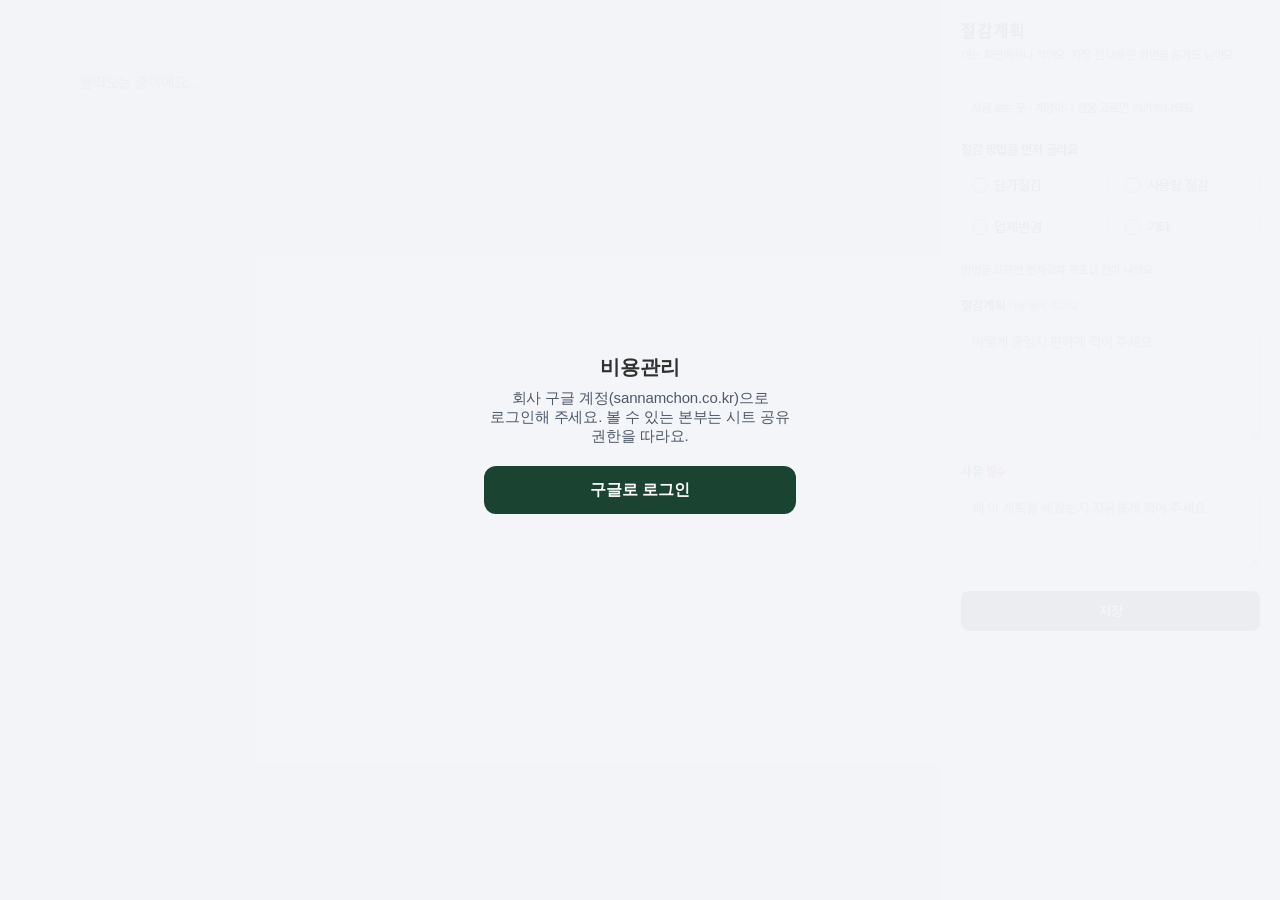
==== commit 5a933fee: "feat(COST1112): 계정 클릭 시 세부내역 직행, 거래처·품목 히트맵+추세, 오른쪽 절감계획 사이드바 원인 화면(2단계) 건너뜀, 표로 보기/목록 토글·히트맵 옆 TOP " ====
--- a/flow.html
+++ b/flow.html
@@ -1,9 +1,9 @@
 <!doctype html><html lang="ko"><head><meta charset="utf-8"><meta name="viewport" content="width=1440"><title>비용관리</title>
-<link rel="stylesheet" href="style.css"><link rel="stylesheet" href="online.css"><link rel="stylesheet" href="common.css"><link rel="stylesheet" href="flow.css"><link rel="stylesheet" href="u5.css"><link rel="stylesheet" href="u6.css"><link rel="stylesheet" href="u7.css"><link rel="stylesheet" href="u8.css"><link rel="preload" href="fonts/PretendardVariable.woff2" as="font" type="font/woff2" crossorigin><link rel="stylesheet" href="u9.css"><link rel="stylesheet" href="u10.css"><link rel="stylesheet" href="sidebar.css"><link rel="stylesheet" href="r7_p1.css"><link rel="stylesheet" href="r7_tokens.css"><link rel="stylesheet" href="r7_p3.css"><link rel="stylesheet" href="r8_p3.css"><link rel="stylesheet" href="r10_simple.css"><link rel="stylesheet" href="r10_ai.css"><link rel="stylesheet" href="r10_chart.css"><link rel="stylesheet" href="r11_ux.css"><link rel="stylesheet" href="r11_data.css"><link rel="stylesheet" href="r13_plan.css"><link rel="stylesheet" href="hide_excluded.css"></head>
-<body class="d r10"><div class="app"><aside class="side" id="side" aria-label="메뉴"></aside><main class="main" id="main"><div class="col" id="boot" style="padding:48px;font-size:15px;color:#616161">불러오는 중이에요…</div></main><aside class="ai-side" id="aiSide" aria-label="AI 대화"></aside></div>
+<link rel="stylesheet" href="style.css"><link rel="stylesheet" href="online.css"><link rel="stylesheet" href="common.css"><link rel="stylesheet" href="flow.css"><link rel="stylesheet" href="u5.css"><link rel="stylesheet" href="u6.css"><link rel="stylesheet" href="u7.css"><link rel="stylesheet" href="u8.css"><link rel="preload" href="fonts/PretendardVariable.woff2" as="font" type="font/woff2" crossorigin><link rel="stylesheet" href="u9.css"><link rel="stylesheet" href="u10.css"><link rel="stylesheet" href="sidebar.css"><link rel="stylesheet" href="r7_p1.css"><link rel="stylesheet" href="r7_tokens.css"><link rel="stylesheet" href="r7_p3.css"><link rel="stylesheet" href="r8_p3.css"><link rel="stylesheet" href="r10_simple.css"><link rel="stylesheet" href="r10_ai.css"><link rel="stylesheet" href="r10_chart.css"><link rel="stylesheet" href="r11_ux.css"><link rel="stylesheet" href="r11_data.css"><link rel="stylesheet" href="r13_plan.css"><link rel="stylesheet" href="plan_sidebar.css"><link rel="stylesheet" href="hide_excluded.css"></head>
+<body class="d r10"><div class="app"><aside class="side" id="side" aria-label="메뉴"></aside><main class="main" id="main"><div class="col" id="boot" style="padding:48px;font-size:15px;color:#616161">불러오는 중이에요…</div></main><aside class="ai-side" id="aiSide" aria-label="AI 대화"></aside><aside class="plan-side" id="planSide" aria-label="절감계획"></aside></div>
 <div class="modal-bg" id="mbg"><div class="modal" id="modal" role="dialog" aria-modal="true" aria-labelledby="mTitle"></div></div>
 <div class="toast" id="toast" role="status" aria-live="polite" aria-atomic="true"><span id="tmsg"></span><button id="tundo">되돌리기</button></div>
-<script src="https://accounts.google.com/gsi/client" async defer></script><script src="bundle.js"></script><script src="r9_api.js"></script><script src="shim.js"></script><script src="common.js"></script><script src="plan_edit.js"></script><script src="u8_a11y.js"></script><script src="u10_tip.js"></script><script src="r7_tip.js"></script><script src="r7_p3.js"></script><script src="sidebar.js"></script><script src="r8_p3.js"></script><script src="auth/mode.js"></script><script src="r10_simple.js"></script><script src="r10_chart.js"></script><script src="r11_ux.js"></script><script src="r11_data.js"></script><script src="r13_plan.js"></script><script src="r13_resume.js"></script>
+<script src="https://accounts.google.com/gsi/client" async defer></script><script src="bundle.js"></script><script src="r9_api.js"></script><script src="shim.js"></script><script src="common.js"></script><script src="plan_edit.js"></script><script src="u8_a11y.js"></script><script src="u10_tip.js"></script><script src="r7_tip.js"></script><script src="r7_p3.js"></script><script src="sidebar.js"></script><script src="r8_p3.js"></script><script src="auth/mode.js"></script><script src="r10_simple.js"></script><script src="r10_chart.js"></script><script src="r11_ux.js"></script><script src="r11_data.js"></script><script src="r13_plan.js"></script><script src="r13_resume.js"></script><script src="plan_sidebar.js"></script>
 <script>
 // 로그인 대역(개발용): ?as=이메일 로 바꿔 볼 수 있어요. 운영에서는 회사 구글 SSO로 바꿔요.
 (async()=>{const q=new URLSearchParams(location.search);if(q.get('as'))localStorage.setItem('r6_dev_user',q.get('as'));
--- a/r10_chart.css
+++ b/r10_chart.css
@@ -133,3 +133,21 @@
  body.r10 .r10-leg .r10-lh{margin-left:0}
 }
 body.r10 .r10-gleg i.none{background:#F7F7F7;box-shadow:inset 0 0 0 1px #D4D4D4}
+
+/* COST1112 히트맵(거래처별·품목별) + 하단 추세 */
+body.r10 .r10-hmw{position:relative;width:100%;height:380px;margin-top:12px;border-radius:8px;overflow:hidden;background:#F7F7F7}
+body.r10 .r10-hc{position:absolute;box-sizing:border-box;margin:0;padding:6px 8px;border:2px solid #fff;border-radius:0;text-align:left;overflow:hidden;cursor:pointer;font:inherit;display:flex;flex-direction:column;gap:2px;align-items:flex-start;justify-content:flex-start}
+body.r10 .r10-hc .n{font-size:13px;line-height:17px;font-weight:600;overflow:hidden;text-overflow:ellipsis;max-width:100%}
+body.r10 .r10-hc .c{font-size:12px;line-height:16px}
+body.r10 .r10-hc.sel{outline:3px solid #303030;outline-offset:-3px;z-index:2}
+body.r10 .r10-hc:hover{filter:brightness(.95)}
+body.r10 .r10-hc.rest{background:#EBEBEB;color:#616161;cursor:default}
+body.r10 .r10-trend{margin-top:16px;padding:16px;border:1px solid #E3E3E3;border-radius:12px;background:#fff}
+body.r10 .r10-trend.empty{background:#F7F7F7;border-style:dashed;color:#616161}
+body.r10 .r10-trh{display:flex;flex-wrap:wrap;align-items:center;gap:4px 12px;margin-bottom:8px;font-size:14px}
+body.r10 .r10-trn{font-weight:700;font-size:16px;color:#303030}
+body.r10 .r10-trs{margin-left:auto;display:inline-flex;border:1px solid #D4D4D4;border-radius:8px;overflow:hidden}
+body.r10 .r10-trs button{height:32px;padding:0 14px;border:0;background:#fff;font:inherit;font-size:13px;cursor:pointer;color:#303030}
+body.r10 .r10-trs button.on{background:#303030;color:#fff}
+body.r10 .r10-trs button:disabled{color:#8A8A8A;cursor:not-allowed;background:#F7F7F7}
+body.r10 .r10-trw{display:block;margin-bottom:8px;font-size:12px;color:#616161}
--- a/plan_sidebar.css
+++ b/plan_sidebar.css
@@ -0,0 +1,23 @@
+/* COST1112 오른쪽 절감계획(모든 화면). AI 창(#aiSide)은 hide_excluded.css 로 계속 숨겨요 */
+.plan-side{width:340px;flex:none;position:sticky;top:0;height:100vh;background:#fff;border-left:1px solid #E3E3E3;display:flex;flex-direction:column;font-size:14px;color:#303030}
+.plan-side .ps-h{padding:20px 20px 12px;border-bottom:1px solid #EBEBEB}
+.plan-side .ps-t{font-size:18px;font-weight:700}
+.plan-side .ps-s{margin-top:4px;font-size:12px;line-height:18px;color:#616161}
+.plan-side .ps-body{flex:1;overflow:auto;padding:14px 20px 24px;display:flex;flex-direction:column;gap:14px}
+.plan-side .ps-ctx{padding:8px 10px;border-radius:8px;background:#F7F7F7;font-size:12px;line-height:18px;color:#616161}
+.plan-side .ps-l{display:block;margin-bottom:6px;font-size:13px;font-weight:600}
+.plan-side .ps-o{font-weight:400;color:#8A8A8A;font-size:12px}
+.plan-side .ps-req{font-weight:600;color:#B3261E;font-size:12px}
+.plan-side .ps-m{display:grid;grid-template-columns:1fr 1fr;gap:6px}
+.plan-side .ps-r{display:flex;align-items:center;gap:6px;height:36px;padding:0 10px;border:1px solid #D4D4D4;border-radius:8px;cursor:pointer}
+.plan-side .ps-r:has(input:checked){border-color:#303030;background:#F7F7F7;font-weight:600}
+.plan-side input[type=text],.plan-side input[type=date],.plan-side textarea{width:100%;box-sizing:border-box;padding:8px 10px;border:1px solid #D4D4D4;border-radius:8px;font:inherit;font-size:14px;background:#fff}
+.plan-side textarea{resize:vertical;line-height:20px}
+.plan-side .ps-v{padding:8px 10px;margin-bottom:10px;border-radius:8px;background:#F7F7F7;font-weight:600;min-height:20px}
+.plan-side .ps-note{font-size:12px;color:#616161}
+.plan-side .ps-e{min-height:0;margin-top:4px;font-size:12px;color:#B3261E}
+.plan-side .ps-d summary{cursor:pointer;font-size:13px;font-weight:600;margin-bottom:8px}
+.plan-side .ps-b{height:40px;border:0;border-radius:8px;background:#303030;color:#fff;font:inherit;font-weight:600;cursor:pointer}
+.plan-side .ps-b:disabled{background:#8A8A8A;cursor:wait}
+.plan-side .ps-msg{font-size:13px;line-height:19px;color:#616161}
+.plan-side .ps-msg.err{color:#B3261E}.plan-side .ps-msg.ok{color:#1B6E5A}.plan-side .ps-msg.blocked{color:#8A5A00}
--- a/hide_excluded.css
+++ b/hide_excluded.css
@@ -1,2 +1,2 @@
 /* GS9: 제외 기능(AI·채널 이동) 자리 감추기. A 파일은 고치지 않고 이 파일로만 숨겨요 */
-#aiSide,#aiOpen,.r11-ai,[data-r11ai],#r13aAi,[data-r13ai],#moveBtn{display:none!important}
+#aiSide,#aiRail,#aiOpen,.r11-ai,[data-r11ai],#r13aAi,[data-r13ai],#moveBtn,#acc-lines,#acc-hist{display:none!important}
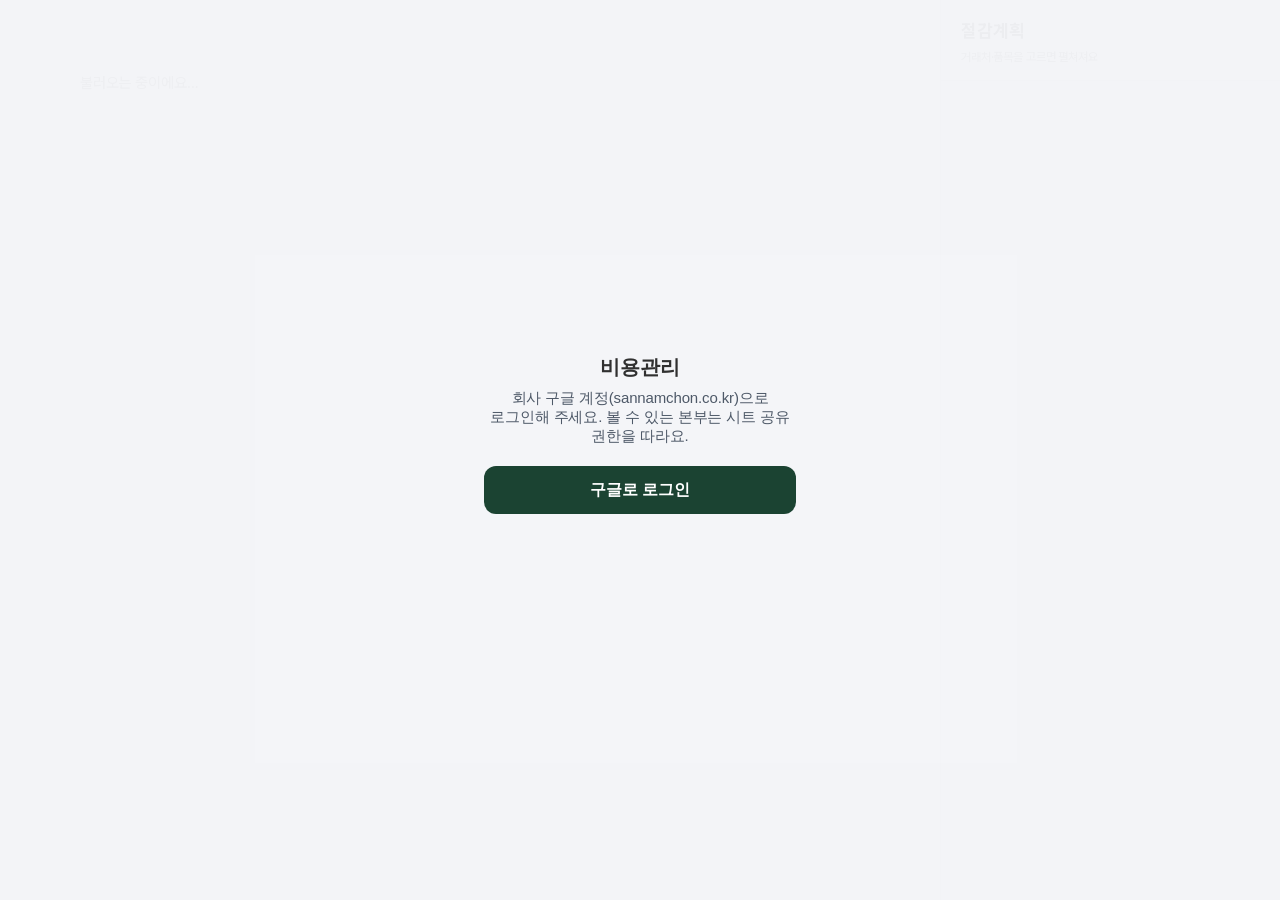
==== commit 9408965b: "fix: compare new ledger vendors with zero prior amount Preserves incomparable cases while making new" ====
--- a/flow.html
+++ b/flow.html
@@ -1,4 +1,4 @@
-<!doctype html><html lang="ko"><head><meta charset="utf-8"><meta name="viewport" content="width=1440"><title>비용관리</title>
+<!doctype html><html lang="ko"><head><meta charset="utf-8"><meta name="viewport" content="width=device-width,initial-scale=1"><title>비용관리</title>
 <link rel="stylesheet" href="style.css"><link rel="stylesheet" href="online.css"><link rel="stylesheet" href="common.css"><link rel="stylesheet" href="flow.css"><link rel="stylesheet" href="u5.css"><link rel="stylesheet" href="u6.css"><link rel="stylesheet" href="u7.css"><link rel="stylesheet" href="u8.css"><link rel="preload" href="fonts/PretendardVariable.woff2" as="font" type="font/woff2" crossorigin><link rel="stylesheet" href="u9.css"><link rel="stylesheet" href="u10.css"><link rel="stylesheet" href="sidebar.css"><link rel="stylesheet" href="r7_p1.css"><link rel="stylesheet" href="r7_tokens.css"><link rel="stylesheet" href="r7_p3.css"><link rel="stylesheet" href="r8_p3.css"><link rel="stylesheet" href="r10_simple.css"><link rel="stylesheet" href="r10_ai.css"><link rel="stylesheet" href="r10_chart.css"><link rel="stylesheet" href="r11_ux.css"><link rel="stylesheet" href="r11_data.css"><link rel="stylesheet" href="r13_plan.css"><link rel="stylesheet" href="plan_sidebar.css"><link rel="stylesheet" href="hide_excluded.css"></head>
 <body class="d r10"><div class="app"><aside class="side" id="side" aria-label="메뉴"></aside><main class="main" id="main"><div class="col" id="boot" style="padding:48px;font-size:15px;color:#616161">불러오는 중이에요…</div></main><aside class="ai-side" id="aiSide" aria-label="AI 대화"></aside><aside class="plan-side" id="planSide" aria-label="절감계획"></aside></div>
 <div class="modal-bg" id="mbg"><div class="modal" id="modal" role="dialog" aria-modal="true" aria-labelledby="mTitle"></div></div>
--- a/r10_chart.css
+++ b/r10_chart.css
@@ -116,7 +116,7 @@
 body.r10 .r10-gw{margin-top:24px;padding-top:16px;border-top:1px solid #EBEBEB}
 body.r10 .r10-gh{padding-bottom:12px}
 body.r10 .r10-st2{font-size:15px;line-height:24px;font-weight:700;color:#303030}
-body.r10 .r10-grid{display:grid;grid-template-columns:136px repeat(3,minmax(0,1fr)) 8px repeat(9,minmax(0,1fr));gap:4px;align-items:center}
+body.r10 .r10-grid{display:grid;grid-template-columns:140px repeat(3,minmax(0,1fr)) 8px repeat(10,minmax(0,1fr));gap:4px;align-items:center}
 body.r10 .r10-gm{font-size:12px;line-height:16px;color:#616161;text-align:center;white-space:nowrap}
 body.r10 .r10-gm.cur{color:#303030;font-weight:650}
 body.r10 .r10-gl{height:32px;padding:0 8px;border:none;border-radius:8px;background:none;font-family:inherit;font-size:13px;line-height:20px;font-weight:550;color:#303030;text-align:left;white-space:nowrap;overflow:hidden;text-overflow:ellipsis;cursor:pointer}
@@ -128,7 +128,7 @@
 body.r10 .r10-gleg i{width:12px;height:12px}
 
 @container main (max-width:720px){
- body.r10 .r10-grid{grid-template-columns:96px repeat(3,minmax(0,1fr)) 4px repeat(9,minmax(0,1fr))}
+ body.r10 .r10-grid{grid-template-columns:96px repeat(3,minmax(0,1fr)) 4px repeat(10,minmax(0,1fr))}
  body.r10 .r10-gl{padding:0 4px;font-size:12px}
  body.r10 .r10-leg .r10-lh{margin-left:0}
 }
@@ -151,3 +151,33 @@
 body.r10 .r10-trs button.on{background:#303030;color:#fff}
 body.r10 .r10-trs button:disabled{color:#8A8A8A;cursor:not-allowed;background:#F7F7F7}
 body.r10 .r10-trw{display:block;margin-bottom:8px;font-size:12px;color:#616161}
+
+body.r10 .r10-scope{display:flex;flex-wrap:wrap;align-items:center;gap:6px;margin-top:12px}
+body.r10 .r10-scl{font-size:13px;color:#616161;margin-right:4px}
+body.r10 .r10-scope button{height:32px;padding:0 12px;border:1px solid #D4D4D4;border-radius:16px;background:#fff;font:inherit;font-size:13px;cursor:pointer}
+body.r10 .r10-scope button.on{background:#303030;color:#fff;border-color:#303030}
+
+body.r10 .r10-vc{width:100%;margin-top:12px;border-collapse:collapse;font-size:13px}
+body.r10 .r10-vc caption{text-align:left;font-weight:600;padding-bottom:6px}
+body.r10 .r10-vc th,body.r10 .r10-vc td{padding:6px 8px;border-top:1px solid #EBEBEB;text-align:left}
+body.r10 .r10-vc .num{text-align:right}
+
+body.r10 .r10-mv.none{font-size:11px;color:#8A8A8A;font-weight:400}
+body.r10 .r10-hc.rest{cursor:pointer}
+body.r10 .r10-hc.rest:hover{background:#E0E0E0}
+body.r10 .r10-hless{position:absolute;right:8px;bottom:8px;z-index:3;height:28px;padding:0 10px;border:1px solid #D4D4D4;border-radius:14px;background:#fff;font:inherit;font-size:12px;cursor:pointer}
+
+/* UXFIX2: 지도 아래 접기 줄, 소형 칸 라벨, 신규(비교 단가 없음) 칸은 빗금으로 회색 3종 구분 */
+body.r10 .r10-hmbar{display:flex;justify-content:flex-end;margin-top:6px}
+body.r10 .r10-hless{position:static;height:30px;padding:0 12px;border:1px solid #D4D4D4;border-radius:15px;background:#fff;font:inherit;font-size:13px;cursor:pointer}
+body.r10 .r10-hc .n.mini{font-size:10px;line-height:12px;font-weight:600;white-space:nowrap;overflow:hidden;text-overflow:ellipsis;max-width:100%}
+body.r10 .r10-hc{padding:4px 6px}
+body.r10 .r10-hc .c.why{font-size:12px;color:#303030;font-weight:500}
+body.r10 .r10-hc.bk-n,body.r10 .r10-leg i.hatch{background-image:repeating-linear-gradient(45deg,rgba(0,0,0,.10) 0 5px,rgba(255,255,255,.55) 5px 10px)!important}
+body.r10 .r10-hc.bk-z{background:#B0B4B9}
+
+/* UXFIX3: 작은 칸은 라벨을 숨기고 마우스를 올리면 풍선 설명 */
+.r10-hmtip{position:fixed;z-index:50;max-width:320px;padding:8px 10px;border-radius:8px;background:#303030;color:#fff;font-size:12px;line-height:18px;box-shadow:0 4px 12px rgb(0 0 0/.25);pointer-events:none}
+.r10-hmtip[hidden]{display:none}
+body.r10 .r10-hc .n{font-size:13px}
+body.r10 .r10-hc .c{font-size:12px}
--- a/r13_plan.css
+++ b/r13_plan.css
@@ -89,3 +89,19 @@
  .r13-tbl tr.r13-row td.num{justify-content:flex-start}
  .r13-tbl .r13-g1 th,.r13-tbl .r13-g2 th{padding:8px 4px}
 }
+
+@media (min-width:821px){
+/* UXFIX3: 계획 표는 열 수(11)에 맞춘 고정 너비로 오른쪽 열이 안 잘리게, 머리글은 줄바꿈 */
+.r13-tw{overflow-x:auto}
+.r13-tbl{table-layout:fixed;min-width:0;width:100%}
+.r13-tbl thead th{white-space:normal;line-height:16px;vertical-align:bottom}
+.r13-tbl thead th:nth-child(1){width:14%}.r13-tbl thead th:nth-child(2){width:11%}.r13-tbl thead th:nth-child(3){width:10%}.r13-tbl thead th:nth-child(4){width:9%}.r13-tbl thead th:nth-child(5){width:8%}.r13-tbl thead th:nth-child(6){width:10%}.r13-tbl thead th:nth-child(7){width:7%}.r13-tbl thead th:nth-child(8){width:9%}.r13-tbl thead th:nth-child(9){width:7%}.r13-tbl thead th:nth-child(10){width:6%}.r13-tbl thead th:nth-child(11){width:9%}
+.r13-tbl td .r13-in,.r13-tbl .r13-row td:nth-child(3) .r13-in,.r13-tbl .r13-row td:nth-child(4) .r13-in,.r13-tbl .r13-iw .r13-in{width:100%;min-width:0!important;box-sizing:border-box;padding:0 6px}
+.r13-tbl td:last-child{white-space:normal}
+.r13-tbl td:last-child .btn{margin:0 4px 4px 0;padding-left:8px;padding-right:8px}
+.r13-tbl td{overflow-wrap:anywhere}
+}
+.r13-more{margin-top:8px}
+.r13-more>summary{cursor:pointer;font-size:13px;font-weight:600;color:#303030}
+.r13-more>summary .r13-hint{font-weight:400;margin-left:6px}
+.r13-more[open]>.r13-grid{margin-top:8px}
--- a/plan_sidebar.css
+++ b/plan_sidebar.css
@@ -21,3 +21,51 @@
 .plan-side .ps-b:disabled{background:#8A8A8A;cursor:wait}
 .plan-side .ps-msg{font-size:13px;line-height:19px;color:#616161}
 .plan-side .ps-msg.err{color:#B3261E}.plan-side .ps-msg.ok{color:#1B6E5A}.plan-side .ps-msg.blocked{color:#8A5A00}
+
+.plan-side .ps-tg{all:unset;display:flex;flex-direction:column;gap:4px;width:100%;cursor:pointer}
+.plan-side .ps-tgs{font-size:12px;color:#616161}
+.plan-side .ps-two{display:grid;grid-template-columns:1fr 1fr;gap:8px}
+.plan-side .ps-est{margin:-4px 0 8px;font-size:13px;color:#1B6E5A;font-weight:600}
+.plan-side.ps-folded{height:auto;align-self:flex-start}
+.plan-side.ps-folded .ps-body,.plan-side.ps-folded .ps-s{display:none}
+
+/* UXFIX1114: H2 절감 예상 문구 · M2 필수 요약 · M3 전체 높이·본문 배경톤 */
+.plan-side{height:100vh;background:#EBEBEB;border-left:1px solid #D4D4D4}
+.plan-side.ps-folded{height:100vh;align-self:flex-start}
+.plan-side .ps-est{margin:8px 0 12px;padding:0}
+.plan-side .ps-est1{font-size:14px;font-weight:700;color:#1B6E5A;line-height:20px}
+.plan-side .ps-est1.warn{color:#8A5A00;font-weight:600}
+.plan-side .ps-est2{margin-top:2px;font-size:12px;line-height:18px;color:#4A4A4A}
+.plan-side .ps-sum{font-size:12px;line-height:18px;color:#616161}
+.plan-side .ps-sum.ok{color:#1B6E5A}
+.plan-side .ps-h{border-bottom-color:#D4D4D4}
+
+/* UXFIX2: 저장 영역은 칸 아래에 고정(스크롤해도 안 잘림) */
+.plan-side .ps-body{padding-bottom:12px}
+.plan-side .ps-foot{flex:none;display:flex;flex-direction:column;gap:6px;padding:10px 20px 14px;background:#EBEBEB;border-top:1px solid #D4D4D4}
+.plan-side.ps-folded .ps-foot{display:none}
+
+@media (max-width:768px){
+ body.r10 .app{flex-direction:column;align-items:stretch}
+ body.r10 .main{flex:none;width:100%;padding:16px 16px 32px}
+ body.r10 .main .col{min-width:0;max-width:100%}
+ body.r10 .plan-side,body.r10 .plan-side.ps-folded{position:static;width:100%;height:auto;align-self:stretch;border-left:0;border-top:1px solid #D4D4D4}
+ body.r10 .plan-side .ps-body{flex:none;overflow:visible}
+ body.r10 .r10-top{flex-wrap:wrap;align-items:stretch;gap:8px}
+ body.r10 .r10-tabs,body.r10 .r10-ctl{flex-wrap:wrap;gap:8px 16px}
+ body.r10 .guide,body.r10 .s2head{flex-direction:column;align-items:stretch}
+ body.r10 .guide .gb,body.r10 .r10-ax{flex-wrap:wrap}
+ body.r10 .r10-ax{max-width:100%}
+ body.r10 .r11-spw{align-items:flex-start}
+ body.r10 .pg-h,body.r10 .r10-trn,body.r10 .r10-st2,body.r10 .ps-ctx{overflow-wrap:anywhere}
+ body.r10 .r10-sub{white-space:normal}
+ body.r10 .r10-cc{padding:8px 12px 16px}
+ body.r10 .r10-mch,body.r10 .r10-tw,body.r10 .r10-gw{max-width:100%;overflow-x:auto}
+ body.r10 .r10-mc,body.r10 .r10-mc.gap{flex:0 0 40px}
+ body.r10 .r10-grid{min-width:680px}
+ body.r10 .r10-kpis{grid-auto-flow:row;grid-template-columns:repeat(2,minmax(0,1fr))}
+ body.r10 .r10-row{grid-template-columns:24px minmax(0,1fr) 112px 12px;gap:8px}
+ body.r10 .r10-row .r10-sp{display:none}
+ body.r10 .r10-hms{grid-template-columns:repeat(2,minmax(0,1fr))}
+ body.r10 .tm-wrap,body.r10 .tm-side3{grid-template-columns:minmax(0,1fr)}
+}
